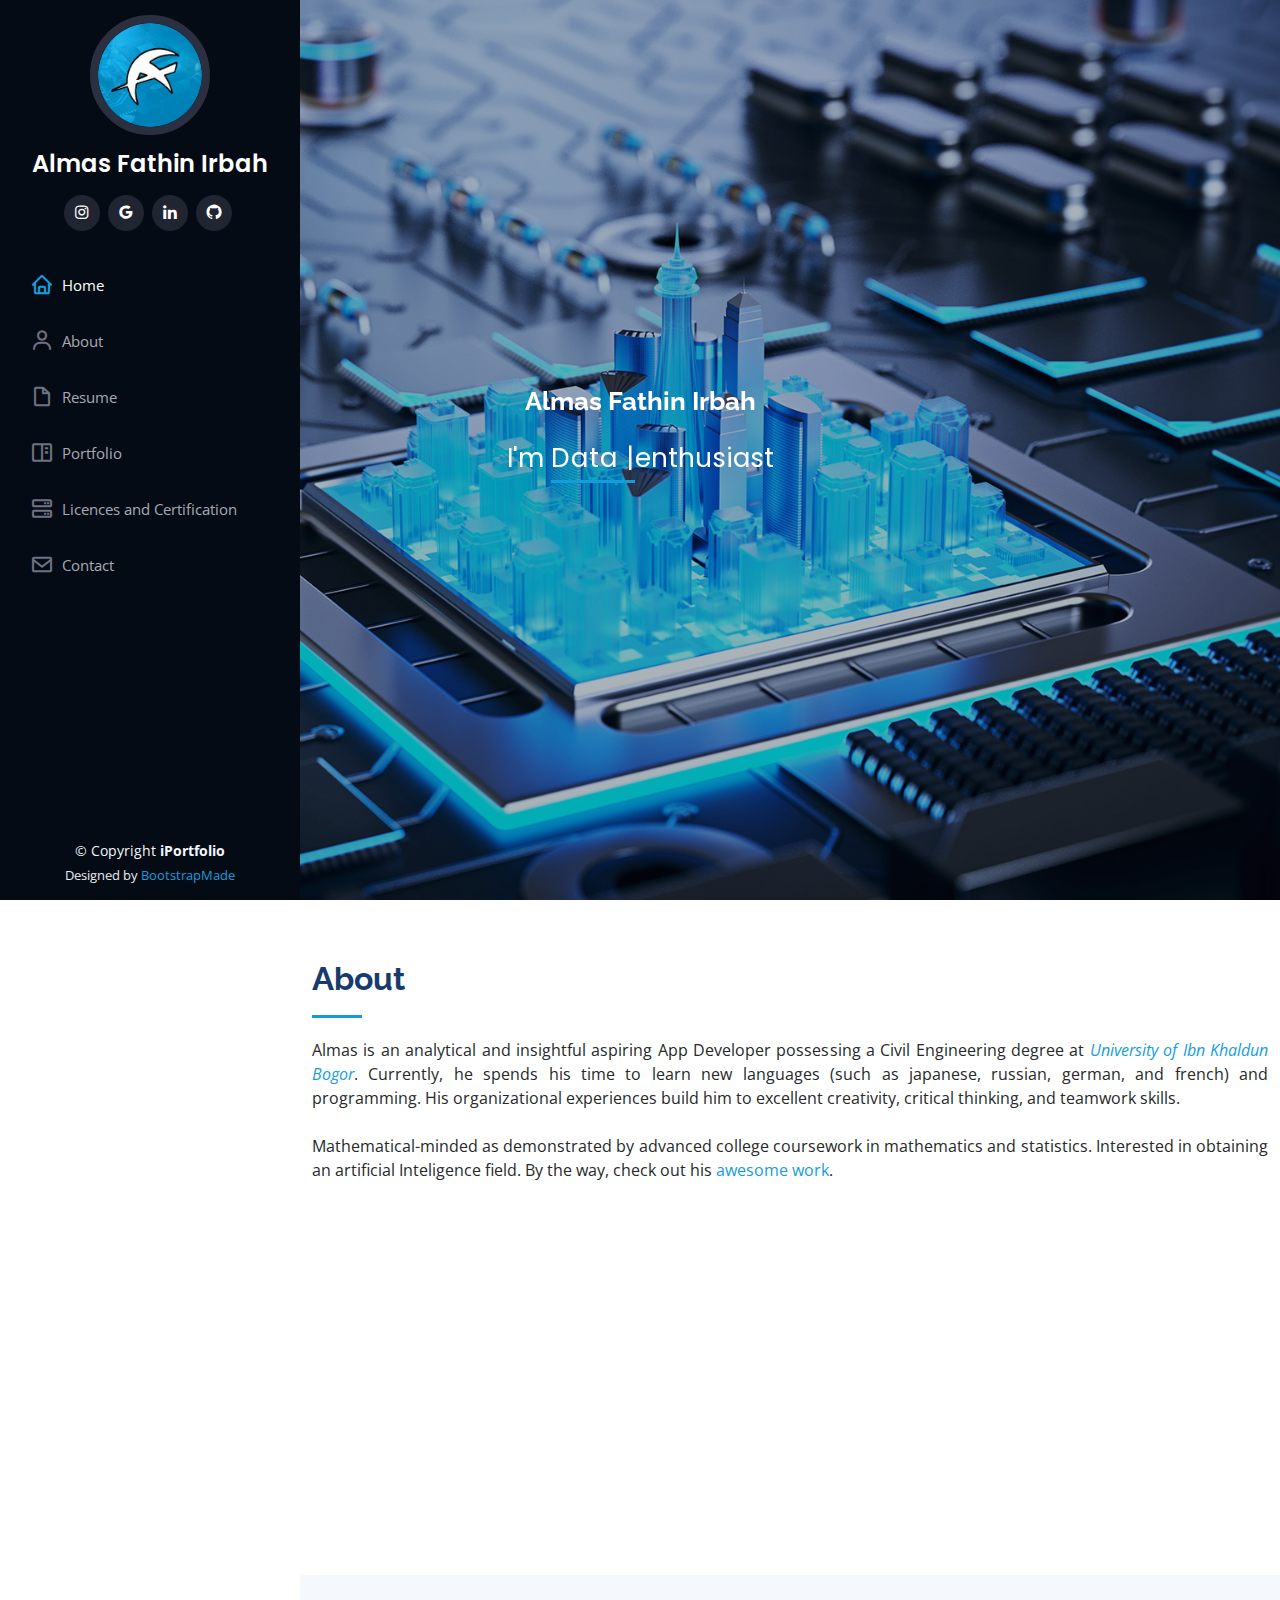
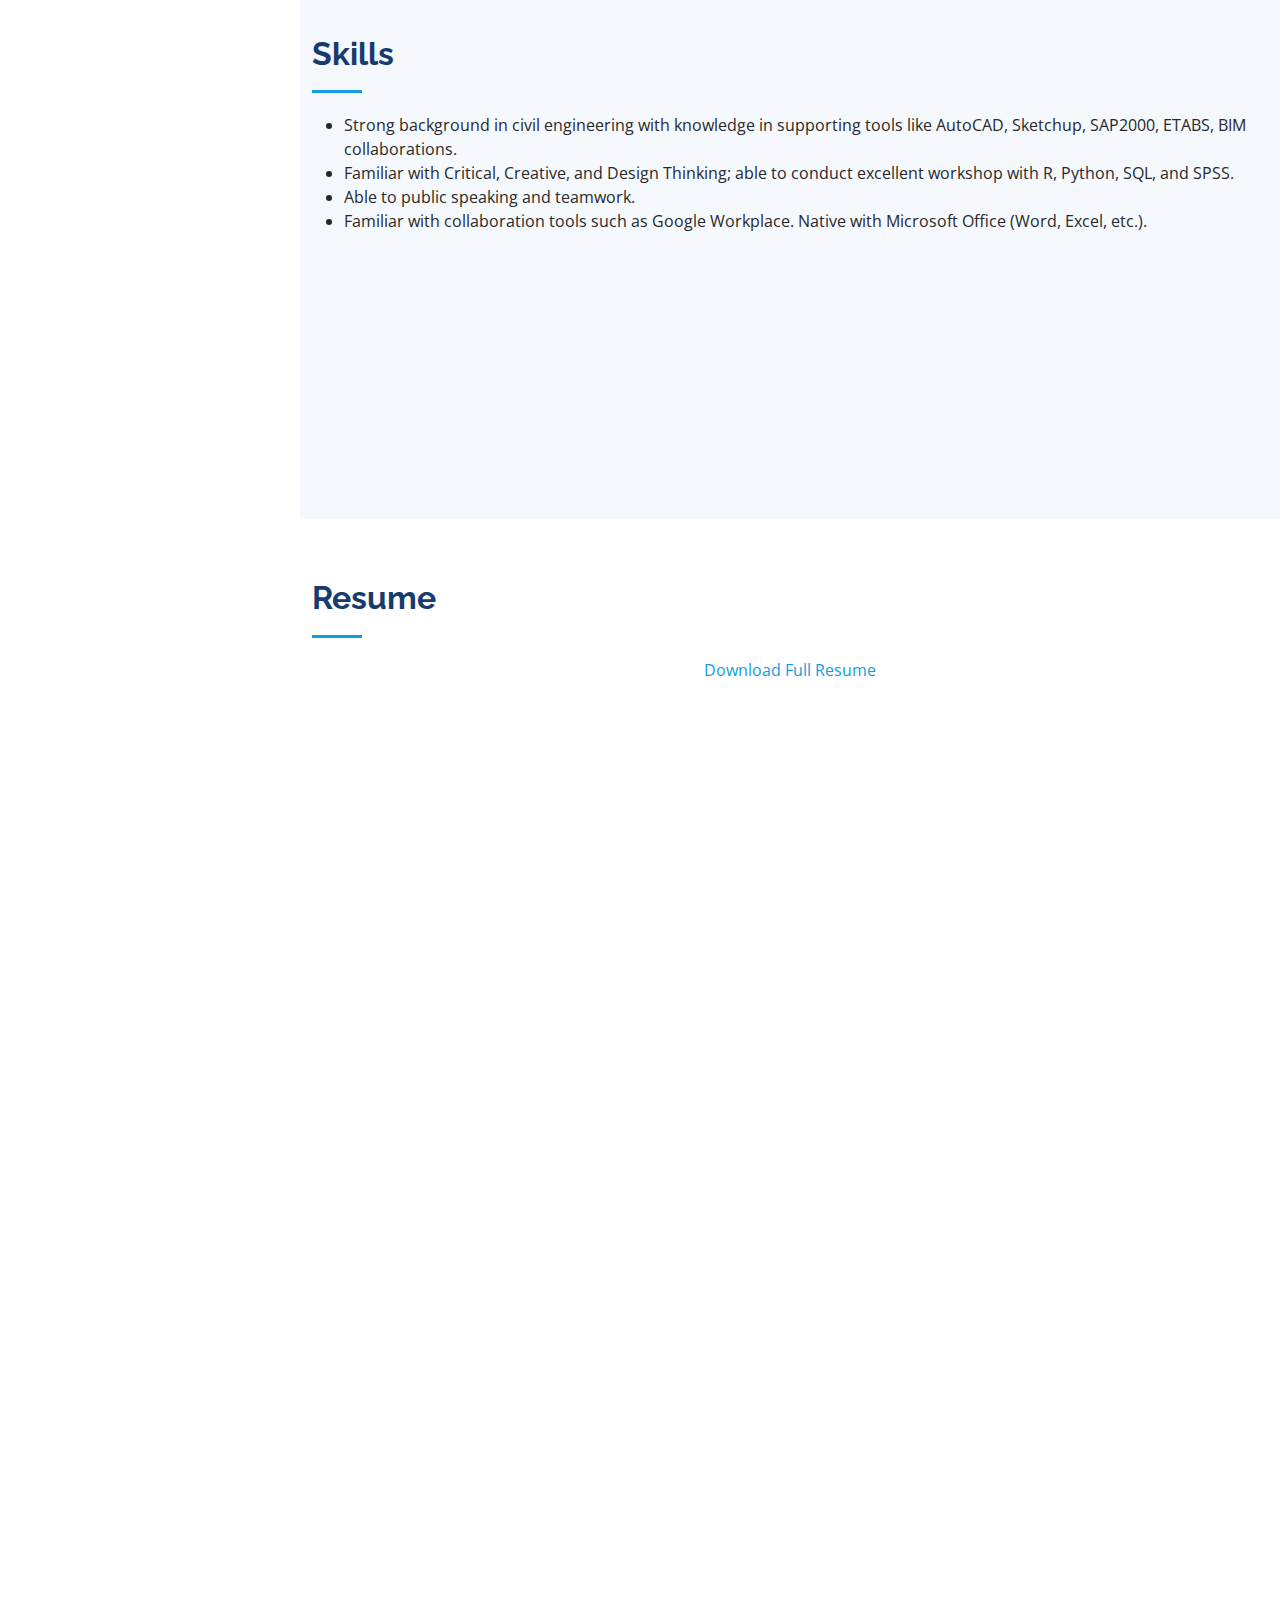
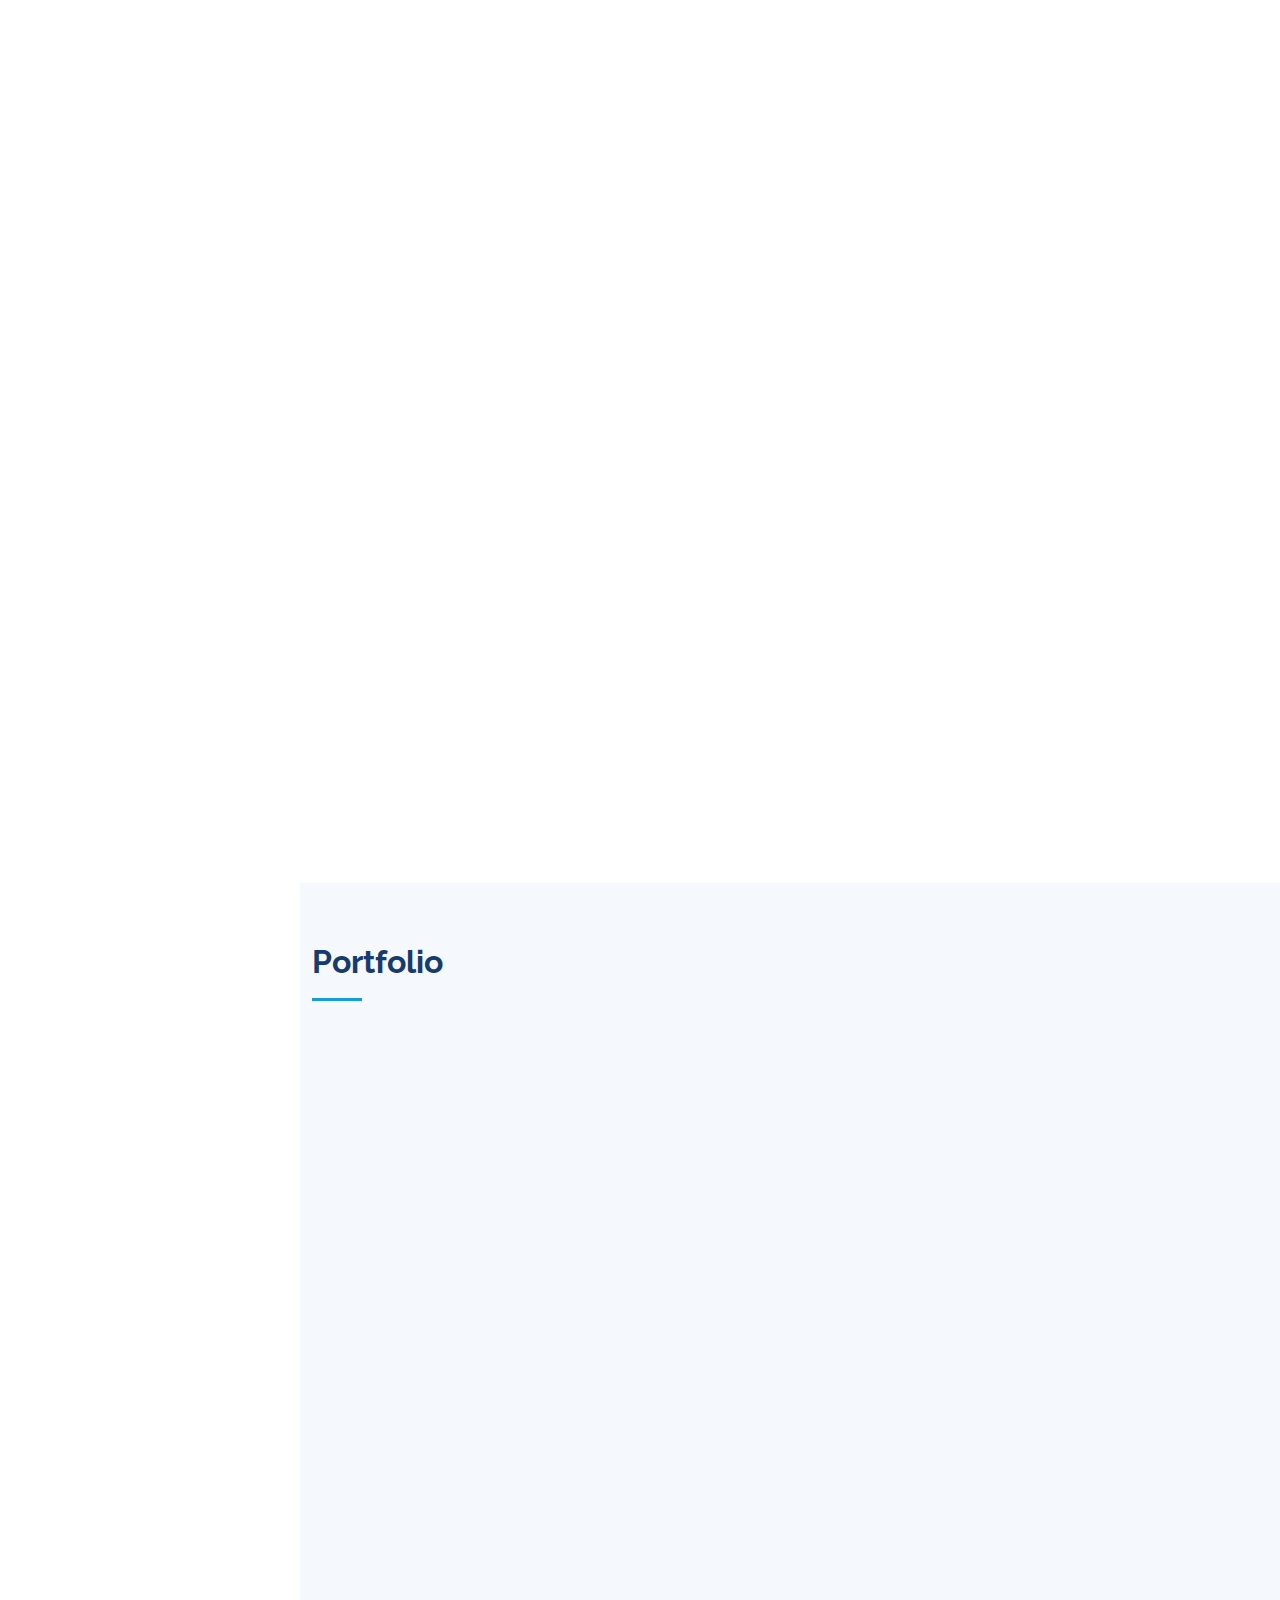
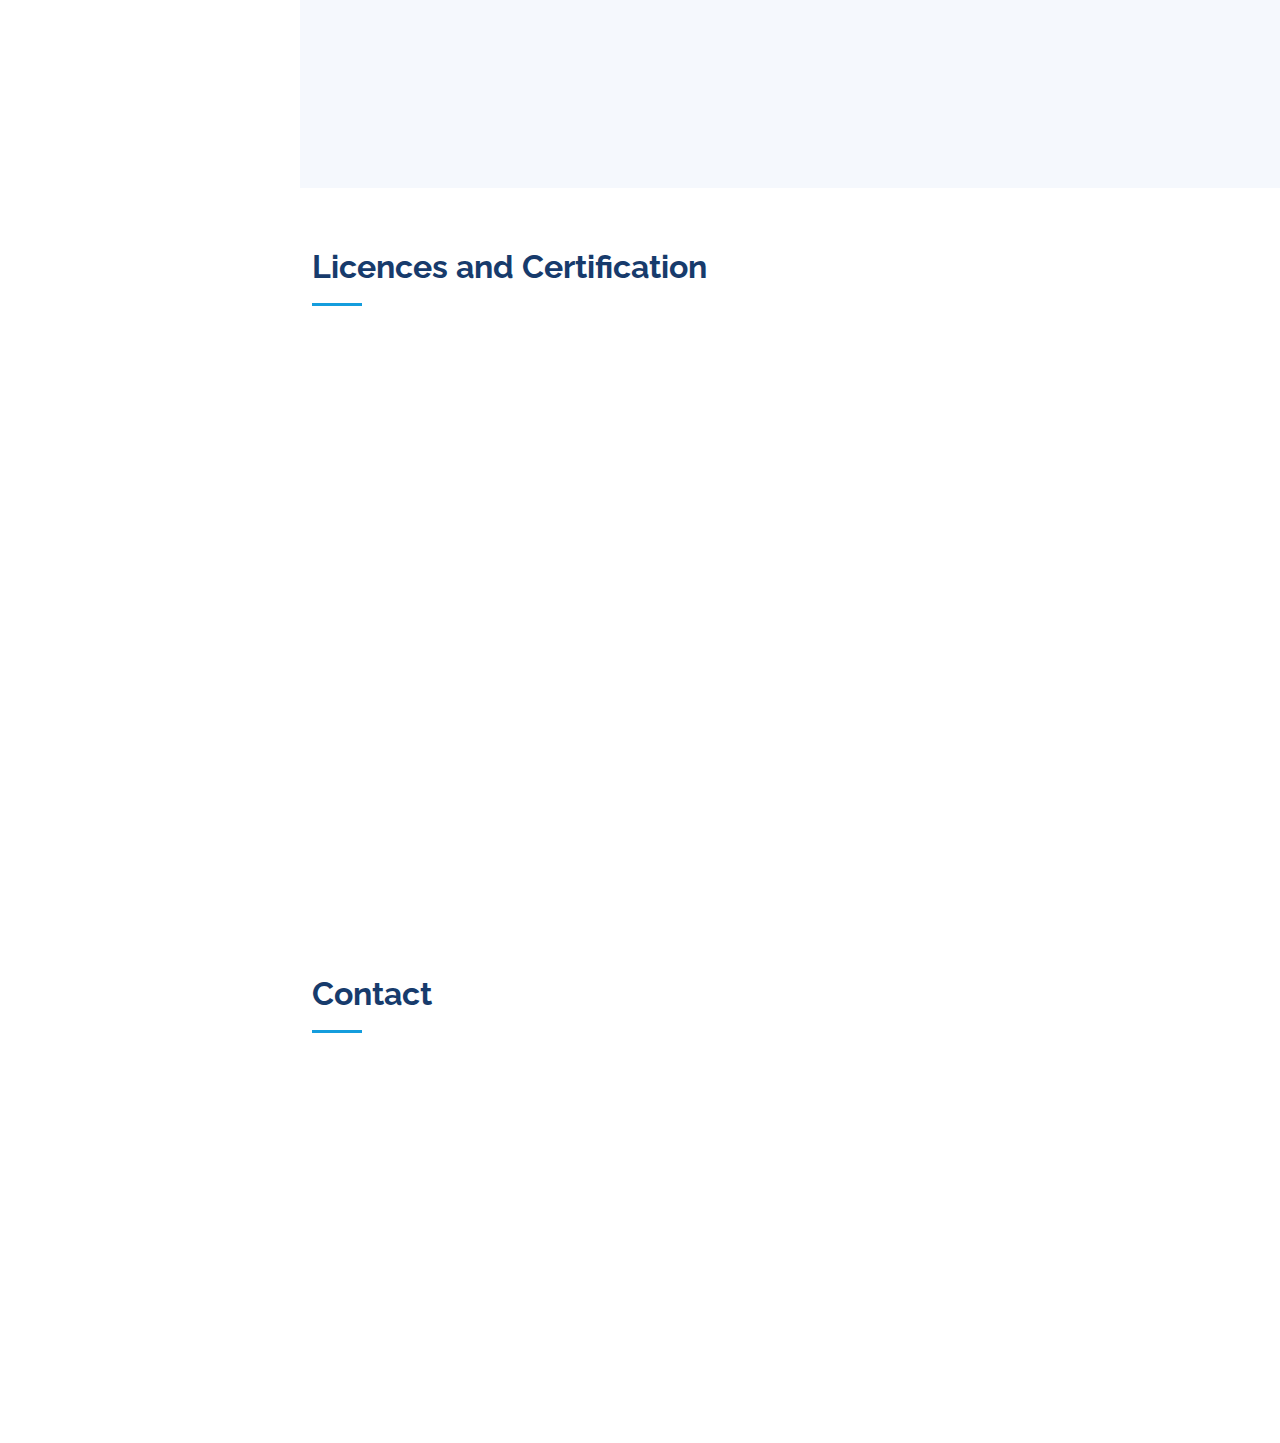
==== index.html @ e30f2c7c "Update index.html" ====
<!DOCTYPE html>
<html lang="en">

<head>
  <meta charset="utf-8">
  <meta content="width=device-width, initial-scale=1.0" name="viewport">

  <title>Almas Fathin Irbah</title>
  <meta content="" name="description">
  <meta content="" name="keywords">

  <!-- Favicons -->
  <link href="assets/img/logo.png" rel="icon">
  <link href="assets/img/logo.png" rel="logo">

  <!-- Google Fonts -->
  <link href="https://fonts.googleapis.com/css?family=Open+Sans:300,300i,400,400i,600,600i,700,700i|Raleway:300,300i,400,400i,500,500i,600,600i,700,700i|Poppins:300,300i,400,400i,500,500i,600,600i,700,700i" rel="stylesheet">

  <!-- Vendor CSS Files -->
  <link href="assets/vendor/aos/aos.css" rel="stylesheet">
  <link href="assets/vendor/bootstrap/css/bootstrap.min.css" rel="stylesheet">
  <link href="assets/vendor/bootstrap-icons/bootstrap-icons.css" rel="stylesheet">
  <link href="assets/vendor/boxicons/css/boxicons.min.css" rel="stylesheet">
  <link href="assets/vendor/glightbox/css/glightbox.min.css" rel="stylesheet">
  <link href="assets/vendor/swiper/swiper-bundle.min.css" rel="stylesheet">

  <!-- Template Main CSS File -->
  <link href="assets/css/style.css" rel="stylesheet">

  <!-- =======================================================
  * Template Name: iPortfolio - v3.3.0
  * Template URL: https://bootstrapmade.com/iportfolio-bootstrap-portfolio-websites-template/
  * Author: BootstrapMade.com
  * License: https://bootstrapmade.com/license/
  ======================================================== -->
</head>

<body>

  <!-- ======= Mobile nav toggle button ======= -->
  <i class="bi bi-list mobile-nav-toggle d-xl-none"></i>

  <!-- ======= Header ======= -->
  <header id="header">
    <div class="d-flex flex-column">

      <div class="profile">
        <img src="assets/img/logo.png" alt="" class="img-fluid rounded-circle">
        <h1 class="text-light"><a href="index.html">Almas Fathin Irbah</a></h1>
        <div class="social-links mt-3 text-center">          
          <a href="https://www.instagram.com/almasxspace/" target="_blank" class="instagram"><i class="bx bxl-instagram"></i></a>
          <a href="mailto:almasfathinirbah@gmail.com" target="_blank" class="google-plus"><i class="bx bxl-google"></i></a>
          <a href="https://www.linkedin.com/in/almasfathinirbah/" target="_blank" class="linkedin"><i class="bx bxl-linkedin"></i></a>
          <a href="https://github.com/almasfathinirbah" target="_blank" class="github"><i class="bx bxl-github"></i></a>
        </div>
      </div>

      <nav id="navbar" class="nav-menu navbar">
        <ul>
          <li><a href="#hero" class="nav-link scrollto active"><i class="bx bx-home"></i> <span>Home</span></a></li>
          <li><a href="#about" class="nav-link scrollto"><i class="bx bx-user"></i> <span>About</span></a></li>
          <li><a href="#resume" class="nav-link scrollto"><i class="bx bx-file-blank"></i> <span>Resume</span></a></li>
          <li><a href="#portfolio" class="nav-link scrollto"><i class="bx bx-book-content"></i> <span>Portfolio</span></a></li>
          <li><a href="#certification" class="nav-link scrollto"><i class="bx bx-server"></i> <span>Licences and Certification</span></a></li>
          <li><a href="#contact" class="nav-link scrollto"><i class="bx bx-envelope"></i> <span>Contact</span></a></li>
        </ul>
      </nav><!-- .nav-menu -->
    </div>
  </header><!-- End Header -->

  <!-- ======= Hero Section ======= -->
  <section id="hero" class="d-flex flex-column justify-content-center align-items-center">
    <div class="hero-container" data-aos="fade-in">
      <h1 style="text-align:center; font-size:160%;">Almas Fathin Irbah</h1>
      <p style="text-align:center;">I'm <span class="typed" data-typed-items="Data Science, Artificial Inteligence, Software Development, Graphic Design"></span>enthusiast</p>      
    </div>
  </section><!-- End Hero -->

  <main id="main">

    <!-- ======= About Section ======= -->
    <section id="about" class="about">
      <div class="container">

        <div class="section-title">
          <h2>About</h2>
          <p style="text-align:justify">Almas is an analytical and insightful aspiring App Developer possessing a Civil Engineering degree at <i><a href="https://uika-bogor.ac.id/" target="_blank">University of Ibn Khaldun Bogor</a></i>. Currently, he spends his time to learn new languages (such as japanese, russian, german, and french) and programming. His organizational experiences build him to excellent creativity, critical thinking, and teamwork skills.</br>
          </br>Mathematical-minded as demonstrated by advanced college coursework in mathematics and statistics. Interested in obtaining an artificial Inteligence field. By the way, check out his <a href="#portfolio">awesome work</a>.</p>
        </div>

        <div class="row">
          <div class="col-lg-4" data-aos="fade-right">
            <img src="assets/img/profile-img.jpeg" class="img-fluid" alt="">
          </div>
          <div class="col-lg-8 pt-4 pt-lg-0 content" data-aos="fade-left">
            <h3 style="text-align:center">Creativity, Critical Thinking, Teamwork</h3>            
            <div class="row">
              <div class="col-lg-6">
                <ul>                  
                  <li><i class="bi bi-chevron-right"></i> <strong>Website:</strong> <span>almasfathinirbah.github.io</span></li>                  
                  <li><i class="bi bi-chevron-right"></i> <strong>City:</strong> <span>Jakarta, Indonesia</span></li>
                </ul>
              </div>
              <div class="col-lg-6">
                <ul>                  
                  <li><i class="bi bi-chevron-right"></i> <strong>Degree:</strong> <span>Bachelor of Engineering</span></li>
                  <li><i class="bi bi-chevron-right"></i> <strong>Email:</strong> <span>almasfathinirbah@gmail.com</span></li>
                  <li><i class="bi bi-chevron-right"></i> <strong>Freelance:</strong> <span>Available</span></li>
                </ul>
              </div>
            </div>            
          </div>
        </div>

      </div>
    </section><!-- End About Section -->
    
    <!-- ======= Skills Section ======= -->
    <section id="skills" class="skills section-bg">
      <div class="container">

        <div class="section-title">
          <h2>Skills</h2>
          <ul>
						<li>Strong background in civil engineering with knowledge in supporting tools like AutoCAD, Sketchup, SAP2000, ETABS, BIM collaborations.</li>
						<li>Familiar with Critical, Creative, and Design Thinking; able to conduct excellent workshop with R, Python, SQL, and SPSS.</li>
						<li>Able to public speaking and teamwork.</li>
						<li>Familiar with collaboration tools such as Google Workplace. Native with Microsoft Office (Word, Excel, etc.).</li>
					</ul>
        </div>

        <div class="row skills-content">

          <div class="col-lg-6" data-aos="fade-up">

            <div class="progress">
              <span class="skill">HTML <i class="val">90%</i></span>
              <div class="progress-bar-wrap">
                <div class="progress-bar" role="progressbar" aria-valuenow="90" aria-valuemin="0" aria-valuemax="100"></div>
              </div>
            </div>

            <div class="progress">
              <span class="skill">CSS <i class="val">90%</i></span>
              <div class="progress-bar-wrap">
                <div class="progress-bar" role="progressbar" aria-valuenow="90" aria-valuemin="0" aria-valuemax="100"></div>
              </div>
            </div>

            <div class="progress">
              <span class="skill">JavaScript <i class="val">75%</i></span>
              <div class="progress-bar-wrap">
                <div class="progress-bar" role="progressbar" aria-valuenow="75" aria-valuemin="0" aria-valuemax="100"></div>
              </div>
            </div>

          </div>

          <div class="col-lg-6" data-aos="fade-up" data-aos-delay="100">

            <div class="progress">
              <span class="skill">SQL <i class="val">75%</i></span>
              <div class="progress-bar-wrap">
                <div class="progress-bar" role="progressbar" aria-valuenow="75" aria-valuemin="0" aria-valuemax="100"></div>
              </div>
            </div>

            <div class="progress">
              <span class="skill">Python <i class="val">90%</i></span>
              <div class="progress-bar-wrap">
                <div class="progress-bar" role="progressbar" aria-valuenow="90" aria-valuemin="0" aria-valuemax="100"></div>
              </div>
            </div>

            <div class="progress">
              <span class="skill">R <i class="val">90%</i></span>
              <div class="progress-bar-wrap">
                <div class="progress-bar" role="progressbar" aria-valuenow="90" aria-valuemin="0" aria-valuemax="100"></div>
              </div>
            </div>

          </div>

        </div>

      </div>
    </section><!-- End Skills Section -->

    <!-- ======= Resume Section ======= -->
    <section id="resume" class="resume">
      <div class="container">

        <div class="section-title">
          <h2>Resume</h2>
          <p style="text-align:center">
            <a href=#resume class="button icon solid fa-download" target="_blank">Download Full Resume</a>
          </p>
        </div>

        <div class="row">
          <div class="col-lg-6" data-aos="fade-up" data-aos-delay="100">
            <h3 class="resume-title">Professional Experience</h3>
            <div class="resume-item">
              <h4>Application Developer Junior</h4>
              <h5>Oct 2022 - Present</h5>
              <p><em>PT. Mitra Integrasi Informatika</em></p>
              <ul>
                <li>Work with other IT professionals to set specifications for new applications.</li>
                <li>Design creative prototypes based on specifications.</li>
                <li>Test existing applications, identify deficiencies and offer solutions.</li>
              </ul>
            </div>
            <div class="resume-item">
              <h4>Site Engineering Internship</h4>
              <h5>Jul 2019 - Sep 2019</h5>
              <p><em>PT Brantas Abipraya (Persero) SACNA KSO</em></p>
              <ul>
                <li>Analysed the design drawings and assess ability to calculate volumes of concrete required for different bridge elements.</li>
                <li>Read and interpret tenders and to familiarise with subcontractor comparisons.</li>
                <li>Analysed a commercial high-rise building design drawings.</li>
              </ul>
            </div>
            <div class="resume-item">
              <h4>Traffic Counting Freelance Surveyor</h4>
              <h5>Apr 2017 - Oct 2018</h5>
              <p><em>PT Bina Infra Antarnusa</em></p>
              <ul>
                <li>Inspected traffic control devices to verify functionality, placement and safety compliance</li>
                <li>Gathered traffic data and known the characteristics of traffic.</li>
                <li> Known the composition of the vehicle.</li>
              </ul>
            </div>
          </div>
          
          <div class="col-lg-6" data-aos="fade-up">
            <h3 class="resume-title">Education</h3>
            <div class="resume-item">
              <h4>Japanese Language and Specified Skill Worker Preparation</h4>
              <h5>Feb 2022 - Present</h5>
              <p><em>PT. Irodori Global Indonesia</em></p>
              <p>Relevant Coursework: Japanese Language for N4 Level and Specified Skill Worker for Hotate Clam Cultivation</p>
            </div>
            <div class="resume-item">
              <h4>Full Stack Developer with Ruby non-Degree</h4>
              <h5>Mar 2022 - Apr 2022</h5>
              <p><em>Digital Talent Scholarship Full Stack Developer Program - Ministry of Communication and Information Technology</em></p>
              <p>Relevant Coursework: HTML & CSS, Ruby, dan Ruby on Rails field</p>
            </div>
            <div class="resume-item">
              <h4>Data Science non-Degree</h4>
              <h5>Apr 2021 - Jul 2021</h5>
              <p><em>Data Science Bootcamp - PT. Dibimbing Digital Indonesia</em></p>
              <p>Relevant Coursework: SQL language, English Language Studies, practicing R and Python in data analytics, data visualization, and machine learning field</p>
            </div>
            <div class="resume-item">
              <h4>Machine Learning non-Degree</h4>
              <h5>May 2021 - Jul 2021</h5>
              <p><em>Digital Talent Scholarship Machine Learning (IBM) Program - Ministry of Communication and Information Technology</em></p>
              <p>Relevant Coursework: practicing Python in data analytics, data visualization, and machine learning field</p>
            </div>
            <div class="resume-item">
              <h4>Bachelor of Engineering in Civil Engineering</h4>
              <h5>Sep 2016 - Aug 2020</h5>
              <p><em>University of Ibn Khaldun Bogor, Bogor city, Indonesia</em></p>
              <p>Extracurricular Activities: Chairman of Student Association of Civil Engineering (HMTS UIKA) and Division of Assistance of Islamic Study Assistant (ASKI UIKA)</p>
            </div>            
          </div>
          
          <div class="col-lg-6" data-aos="fade-up" data-aos-delay="100">
            <h3 class="resume-title">Leadership Experience</h3>
            <div class="resume-item">
              <h4>Chairman</h4>
              <h5>Dec 2018 - Nov 2019</h5>
              <p><em>Student Association of Civil Engineering (HMTS UIKA), University of Ibn Khaldun Bogor</em></p>
              <ul>
                <li>General policy holder towards the mandate of the HMTS UIKA Management work meeting.</li>
								<li>General responsible for all forms of organizational activities and events.</li>
								<li>Lead general meeting and evaluation of HMTS UIKA.</li>
              </ul>
            </div>
            <div class="resume-item">
              <h4>Division of Assistance</h4>
              <h5>Apr 2017 - Oct 2018</h5>
              <p><em>Islamic Study Assistant (ASKI UIKA), University of Ibn Khaldun Bogor</em></p>
              <ul>
                <li>Provided guidance read Alquran.</li>
								<li>Shared about Islam and the problems solving</li>
              </ul>
            </div>            
          </div>
        </div>

      </div>
    </section><!-- End Resume Section -->

    <!-- ======= Portfolio Section ======= -->
    <section id="portfolio" class="portfolio section-bg">
      <div class="container">

        <div class="section-title">
          <h2>Portfolio</h2>          
        </div>

        <div class="row" data-aos="fade-up">
          <div class="col-lg-12 d-flex justify-content-center">
            <ul id="portfolio-flters">
              <li data-filter="*" class="filter-active">All</li>
              <li data-filter=".filter-app">App</li>
              <li data-filter=".filter-py">Python</li>
              <li data-filter=".filter-rr">R</li>
              <li data-filter=".filter-web">Web</li>
              <li data-filter=".filter-db">Dashboard</li>
            </ul>
          </div>
        </div>

        <div class="row portfolio-container" data-aos="fade-up" data-aos-delay="100">

          <div class="col-lg-4 col-md-6 portfolio-item filter-db">
            <div class="portfolio-wrap">
              <img src="assets/img/portfolio/dashboard-olympics-v1.png" class="img-fluid" alt="">
              <div class="portfolio-links">
                <a href="assets/img/portfolio/dashboard-olympics-v1.png" data-gallery="portfolioGallery" class="portfolio-lightbox" title="Historical of Olympics (1896 - 2020)"><i class="bx bx-plus"></i></a>
                <a href="historical-olympics-1896-2020.html" title="More Details"><i class="bx bx-link"></i></a>
              </div>
            </div>                          
          </div>
          
          <div class="col-lg-4 col-md-6 portfolio-item filter-db">
            <div class="portfolio-wrap">
              <img src="assets\img\portfolio\smart-cities-2020.png" class="img-fluid" alt="">
              <div class="portfolio-links">
                <a href="assets\img\portfolio\smart-cities-2020.png" data-gallery="portfolioGallery" class="portfolio-lightbox" title="Smart Cities Index Around the World of 2020"><i class="bx bx-plus"></i></a>
                <a href="smart-cities-2020.html" title="More Details"><i class="bx bx-link"></i></a>
              </div>
            </div>                          
          </div>

          <div class="col-lg-4 col-md-6 portfolio-item filter-py">
            <div class="portfolio-wrap">
              <img src="assets/img/portfolio/Credit-Card-Fraud-Detection.png" class="img-fluid" alt="">
              <div class="portfolio-links">
                <a href="assets/img/portfolio/Credit-Card-Fraud-Detection.png" data-gallery="portfolioGallery" class="portfolio-lightbox" title="Credit Crard Fraud Detection with Python"><i class="bx bx-plus"></i></a>
                <a href="fraud-credit-card.html" title="More Details"><i class="bx bx-link"></i></a>
              </div>
            </div>                          
          </div>

          <div class="col-lg-4 col-md-6 portfolio-item filter-py">
            <div class="portfolio-wrap">
              <img src="assets/img/portfolio/yelp-predict-rating.png" class="img-fluid" alt="">
              <div class="portfolio-links">
                <a href="assets/img/portfolio/yelp-predict-rating.png" data-gallery="portfolioGallery" class="portfolio-lightbox" title="Yelp Business Rating Prediction and Recommendation System with Python"><i class="bx bx-plus"></i></a>
                <a href="yelp-predict-rating.html" title="More Details"><i class="bx bx-link"></i></a>
              </div>
            </div>                          
          </div>

          <div class="col-lg-4 col-md-6 portfolio-item filter-py">
            <div class="portfolio-wrap">
              <img src="assets/img/portfolio/rfm-analysis.png" class="img-fluid" alt="">
              <div class="portfolio-links">
                <a href="assets/img/portfolio/rfm-analysis.png" data-gallery="portfolioGallery" class="portfolio-lightbox" title="E-Commerce Behavior Data from Multi Category Store with Python"><i class="bx bx-plus"></i></a>
                <a href="rfm-analysis.html" title="More Details"><i class="bx bx-link"></i></a>
              </div>
            </div>                          
          </div>

          <div class="col-lg-4 col-md-6 portfolio-item filter-rr">
            <div class="portfolio-wrap">
              <img src="assets/img/portfolio/telco-customer-churn.png" class="img-fluid" alt="">
              <div class="portfolio-links">
                <a href="assets/img/portfolio/telco-customer-churn.png" data-gallery="portfolioGallery" class="portfolio-lightbox" title="Telco Customer Churn with R"><i class="bx bx-plus"></i></a>
                <a href="customer-churn-prediction.html" title="More Details"><i class="bx bx-link"></i></a>
              </div>
            </div>                          
          </div>

          <div class="col-lg-4 col-md-6 portfolio-item filter-rr">
            <div class="portfolio-wrap">
              <img src="assets/img/portfolio/credit-scoring.png" class="img-fluid" alt="">
              <div class="portfolio-links">
                <a href="assets/img/portfolio/credit-scoring.png" data-gallery="portfolioGallery" class="portfolio-lightbox" title="Financial Industry: Credit Scoring with R"><i class="bx bx-plus"></i></a>
                <a href="credit-scoring.html" title="More Details"><i class="bx bx-link"></i></a>
              </div>
            </div>                          
          </div>

        </div>

      </div>
    </section><!-- End Portfolio Section -->

    <!-- ======= Services Section ======= -->
    <section id="certification" class="services">
      <div class="container">

        <div class="section-title">
          <h2>Licences and Certification</h2>          
        </div>

        <div class="row">
          <div class="col-lg-4 col-md-6 icon-box" data-aos="fade-up">
            <div class="icon"><i class="bi bi-patch-check"></i></div>
            <h4 class="title"><a href="">Memulai Pemrograman Dengan Python</a></h4>
            <p class="description">
              <em>Dicoding Indonesia</em></br>
              2021 – 2024</br>
              <i><a href="https://www.dicoding.com/certificates/JMZVMRQMRZN9" target="_blank">Certificate Verification</a></i>
            </p>
          </div>
          <div class="col-lg-4 col-md-6 icon-box" data-aos="fade-up" data-aos-delay="100">
            <div class="icon"><i class="bi bi-patch-check"></i></div>
            <h4 class="title"><a href="">Data Analysis with Python</a></h4>
            <p class="description">
              <em>IBM SkillsBuild</em></br>
              2021</br>
							<i><a href="https://www.credly.com/badges/b8b25672-55f4-4734-9995-a2dc976bd7b2/public_url" target="_blank">Certificate Verification</a></i>
            </p>
          </div>
          <div class="col-lg-4 col-md-6 icon-box" data-aos="fade-up" data-aos-delay="200">
            <div class="icon"><i class="bi bi-patch-check"></i></div>
            <h4 class="title"><a href="">Belajar Dasar Visualisasi Data</a></h4>
            <p class="description">
              <em>Dicoding Indonesia</em></br>
							2021 – 2024</br>
							<i><a href="https://www.dicoding.com/certificates/N9ZODWMORPG5" target="_blank">Certificate Verification</a></i>
            </p>
          </div>
          <div class="col-lg-4 col-md-6 icon-box" data-aos="fade-up" data-aos-delay="300">
            <div class="icon"><i class="bi bi-patch-check"></i></div>
            <h4 class="title"><a href="">Data Visualization with Python</a></h4>
            <p class="description">
              <em>IBM SkillsBuild</em></br>
							2021</br>
							<i><a href="https://www.credly.com/badges/9c87dd50-30ac-45b0-b5fa-a3358a569a40/public_url" target="_blank">Certificate Verification</a></i>
            </p>
          </div>
          <div class="col-lg-4 col-md-6 icon-box" data-aos="fade-up" data-aos-delay="400">
            <div class="icon"><i class="bi bi-patch-check"></i></div>
            <h4 class="title"><a href="">Elements of AI</a></h4>
            <p class="description">
              <em>University of Helsinki</em></br>
							2021</br>
							<i><a href="https://certificates.mooc.fi/validate/zgpbtl07nx" target="_blank">Certificate Verification</a></i>
            </p>
          </div>
          <div class="col-lg-4 col-md-6 icon-box" data-aos="fade-up" data-aos-delay="500">
            <div class="icon"><i class="bi bi-patch-check"></i></div>
            <h4 class="title"><a href="">Belajar Machine Learning untuk Pemula</a></h4>
            <p class="description">
              <em>Dicoding Indonesia</em></br>
							2021 – 2024</br>
							<i><a href="https://www.dicoding.com/certificates/N9ZODG0Q8PG5" target="_blank">Certificate Verification</a></i>
            </p>
          </div>
          <div class="col-lg-4 col-md-6 icon-box" data-aos="fade-up" data-aos-delay="500">
            <div class="icon"><i class="bi bi-patch-check"></i></div>
            <h4 class="title"><a href="">Belajar Pengembangan Machine Learning</a></h4>
            <p class="description">
              <i>Dicoding Indonesia</i></br>
							2021 – 2024</br>
							<i><a href="https://www.dicoding.com/certificates/MEPJL58JLZ3V" target="_blank">Certificate Verification</a></i>
            </p>
          </div>
        </div>

      </div>
    </section><!-- End Services Section -->    

    <!-- ======= Contact Section ======= -->
    <section id="contact" class="contact">
      <div class="container">

        <div class="section-title">
          <h2>Contact</h2>          
        </div>

        <div class="row" data-aos="fade-in">

          <div class="col-lg-5 d-flex align-items-stretch justify-content-center">
            <div class="info">
              <div class="address">
                <i class="bi bi-geo-alt"></i>
                <h4>Location:</h4>
                <p>Jakarta, Indonesia</p>
              </div>

              <div class="email">
                <i class="bi bi-envelope"></i>
                <h4>Email:</h4>
                <p>almasfathinirbah@gmail.com</p>
              </div>              
            </div>

          </div>

        </div>

      </div>
    </section><!-- End Contact Section -->

  </main><!-- End #main -->

  <!-- ======= Footer ======= -->
  <footer id="footer">
    <div class="container">
      <div class="copyright">
        &copy; Copyright <strong><span>iPortfolio</span></strong>
      </div>
      <div class="credits">
        <!-- All the links in the footer should remain intact. -->
        <!-- You can delete the links only if you purchased the pro version. -->
        <!-- Licensing information: https://bootstrapmade.com/license/ -->
        <!-- Purchase the pro version with working PHP/AJAX contact form: https://bootstrapmade.com/iportfolio-bootstrap-portfolio-websites-template/ -->
        Designed by <a href="https://bootstrapmade.com/">BootstrapMade</a>
      </div>
    </div>
  </footer><!-- End  Footer -->

  <a href="#" class="back-to-top d-flex align-items-center justify-content-center"><i class="bi bi-arrow-up-short"></i></a>

  <!-- Vendor JS Files -->
  <script src="assets/vendor/aos/aos.js"></script>
  <script src="assets/vendor/bootstrap/js/bootstrap.bundle.min.js"></script>
  <script src="assets/vendor/glightbox/js/glightbox.min.js"></script>
  <script src="assets/vendor/isotope-layout/isotope.pkgd.min.js"></script>
  <script src="assets/vendor/php-email-form/validate.js"></script>
  <script src="assets/vendor/purecounter/purecounter.js"></script>
  <script src="assets/vendor/swiper/swiper-bundle.min.js"></script>
  <script src="assets/vendor/typed.js/typed.min.js"></script>
  <script src="assets/vendor/waypoints/noframework.waypoints.js"></script>

  <!-- Template Main JS File -->
  <script src="assets/js/main.js"></script>

</body>

</html>
---- assets/css/style.css ----
/**
* Template Name: iPortfolio - v3.3.0
* Template URL: https://bootstrapmade.com/iportfolio-bootstrap-portfolio-websites-template/
* Author: BootstrapMade.com
* License: https://bootstrapmade.com/license/
*/

/*--------------------------------------------------------------
# General
--------------------------------------------------------------*/
body {
  font-family: "Open Sans", sans-serif;
  color: #272829;
}

a {
  color: #149ddd;
  text-decoration: none;
}

a:hover {
  color: #37b3ed;
  text-decoration: none;
}

h1, h2, h3, h4, h5, h6 {
  font-family: "Raleway", sans-serif;
}

/*--------------------------------------------------------------
# Back to top button
--------------------------------------------------------------*/
.back-to-top {
  position: fixed;
  visibility: hidden;
  opacity: 0;
  right: 15px;
  bottom: 15px;
  z-index: 996;
  background: #149ddd;
  width: 40px;
  height: 40px;
  border-radius: 50px;
  transition: all 0.4s;
}

.back-to-top i {
  font-size: 28px;
  color: #fff;
  line-height: 0;
}

.back-to-top:hover {
  background: #2eafec;
  color: #fff;
}

.back-to-top.active {
  visibility: visible;
  opacity: 1;
}

/*--------------------------------------------------------------
# Header
--------------------------------------------------------------*/
#header {
  position: fixed;
  top: 0;
  left: 0;
  bottom: 0;
  width: 300px;
  transition: all ease-in-out 0.5s;
  z-index: 9997;
  transition: all 0.5s;
  padding: 0 15px;
  background: #040b14;
  overflow-y: auto;
}

#header .profile img {
  margin: 15px auto;
  display: block;
  width: 120px;
  border: 8px solid #2c2f3f;
}

#header .profile h1 {
  font-size: 24px;
  margin: 0;
  padding: 0;
  font-weight: 600;
  -moz-text-align-last: center;
  text-align-last: center;
  font-family: "Poppins", sans-serif;
}

#header .profile h1 a, #header .profile h1 a:hover {
  color: #fff;
  text-decoration: none;
}

#header .profile .social-links a {
  font-size: 18px;
  display: inline-block;
  background: #212431;
  color: #fff;
  line-height: 1;
  padding: 8px 0;
  margin-right: 4px;
  border-radius: 50%;
  text-align: center;
  width: 36px;
  height: 36px;
  transition: 0.3s;
}

#header .profile .social-links a:hover {
  background: #149ddd;
  color: #fff;
  text-decoration: none;
}

#main {
  margin-left: 300px;
}

@media (max-width: 1199px) {
  #header {
    left: -300px;
  }
  #main {
    margin-left: 0;
  }
}

/*--------------------------------------------------------------
# Navigation Menu
--------------------------------------------------------------*/
/* Desktop Navigation */
.nav-menu {
  padding: 30px 0 0 0;
}

.nav-menu * {
  margin: 0;
  padding: 0;
  list-style: none;
}

.nav-menu > ul > li {
  position: relative;
  white-space: nowrap;
}

.nav-menu a, .nav-menu a:focus {
  display: flex;
  align-items: center;
  color: #a8a9b4;
  padding: 12px 15px;
  margin-bottom: 8px;
  transition: 0.3s;
  font-size: 15px;
}

.nav-menu a i, .nav-menu a:focus i {
  font-size: 24px;
  padding-right: 8px;
  color: #6f7180;
}

.nav-menu a:hover, .nav-menu .active, .nav-menu .active:focus, .nav-menu li:hover > a {
  text-decoration: none;
  color: #fff;
}

.nav-menu a:hover i, .nav-menu .active i, .nav-menu .active:focus i, .nav-menu li:hover > a i {
  color: #149ddd;
}

/* Mobile Navigation */
.mobile-nav-toggle {
  position: fixed;
  right: 15px;
  top: 15px;
  z-index: 9998;
  border: 0;
  font-size: 24px;
  transition: all 0.4s;
  outline: none !important;
  background-color: #149ddd;
  color: #fff;
  width: 40px;
  height: 40px;
  display: inline-flex;
  align-items: center;
  justify-content: center;
  line-height: 0;
  border-radius: 50px;
  cursor: pointer;
}

.mobile-nav-active {
  overflow: hidden;
}

.mobile-nav-active #header {
  left: 0;
}

/*--------------------------------------------------------------
# Hero Section
--------------------------------------------------------------*/
#hero {
  width: 100%;
  height: 100vh;
  background: url("../img/hero-bg.jpg") top center;
  background-size: cover;
}

#hero:before {
  content: "";
  background: rgba(5, 13, 24, 0.3);
  position: absolute;
  bottom: 0;
  top: 0;
  left: 0;
  right: 0;
  z-index: 1;
}

#hero .hero-container {
  position: relative;
  z-index: 2;
  min-width: 300px;
}

#hero h1 {
  margin: 0 0 10px 0;
  font-size: 64px;
  font-weight: 700;
  line-height: 56px;
  color: #fff;
}

#hero p {
  color: #fff;
  margin-bottom: 50px;
  font-size: 26px;
  font-family: "Poppins", sans-serif;
}

#hero p span {
  color: #fff;
  padding-bottom: 4px;
  letter-spacing: 1px;
  border-bottom: 3px solid #149ddd;
}

@media (min-width: 1024px) {
  #hero {
    background-attachment: fixed;
  }
}

@media (max-width: 768px) {
  #hero h1 {
    font-size: 28px;
    line-height: 36px;
  }
  #hero h2 {
    font-size: 18px;
    line-height: 24px;
    margin-bottom: 30px;
  }
}

/*--------------------------------------------------------------
# Sections General
--------------------------------------------------------------*/
section {
  padding: 60px 0;
  overflow: hidden;
}

.section-bg {
  background: #f5f8fd;
}

.section-title {
  padding-bottom: 30px;
}

.section-title h2 {
  font-size: 32px;
  font-weight: bold;
  margin-bottom: 20px;
  padding-bottom: 20px;
  position: relative;
  color: #173b6c;
}

.section-title h2::after {
  content: '';
  position: absolute;
  display: block;
  width: 50px;
  height: 3px;
  background: #149ddd;
  bottom: 0;
  left: 0;
}

.section-title p {
  margin-bottom: 0;
}

/*--------------------------------------------------------------
# About
--------------------------------------------------------------*/
.about .content h3 {
  font-weight: 700;
  font-size: 26px;
  color: #173b6c;
}

.about .content ul {
  list-style: none;
  padding: 0;
}

.about .content ul li {
  margin-bottom: 20px;
  display: flex;
  align-items: center;
}

.about .content ul strong {
  margin-right: 10px;
}

.about .content ul i {
  font-size: 16px;
  margin-right: 5px;
  color: #149ddd;
  line-height: 0;
}

.about .content p:last-child {
  margin-bottom: 0;
}

/*--------------------------------------------------------------
# Facts
--------------------------------------------------------------*/
.facts {
  padding-bottom: 30px;
}

.facts .count-box {
  padding: 30px;
  width: 100%;
}

.facts .count-box i {
  display: block;
  font-size: 44px;
  color: #149ddd;
  float: left;
  line-height: 0;
}

.facts .count-box span {
  font-size: 48px;
  line-height: 40px;
  display: block;
  font-weight: 700;
  color: #050d18;
  margin-left: 60px;
}

.facts .count-box p {
  padding: 15px 0 0 0;
  margin: 0 0 0 60px;
  font-family: "Raleway", sans-serif;
  font-size: 14px;
  color: #122f57;
}

.facts .count-box a {
  font-weight: 600;
  display: block;
  margin-top: 20px;
  color: #122f57;
  font-size: 15px;
  font-family: "Poppins", sans-serif;
  transition: ease-in-out 0.3s;
}

.facts .count-box a:hover {
  color: #1f5297;
}

/*--------------------------------------------------------------
# Akills
--------------------------------------------------------------*/
.skills .progress {
  height: 60px;
  display: block;
  background: none;
  border-radius: 0;
}

.skills .progress .skill {
  padding: 0;
  margin: 0 0 6px 0;
  text-transform: uppercase;
  display: block;
  font-weight: 600;
  font-family: "Poppins", sans-serif;
  color: #050d18;
}

.skills .progress .skill .val {
  float: right;
  font-style: normal;
}

.skills .progress-bar-wrap {
  background: #dce8f8;
  height: 10px;
}

.skills .progress-bar {
  width: 1px;
  height: 10px;
  transition: .9s;
  background-color: #149ddd;
}

/*--------------------------------------------------------------
# Resume
--------------------------------------------------------------*/
.resume .resume-title {
  font-size: 26px;
  font-weight: 700;
  margin-top: 20px;
  margin-bottom: 20px;
  color: #050d18;
}

.resume .resume-item {
  padding: 0 0 20px 20px;
  margin-top: -2px;
  border-left: 2px solid #1f5297;
  position: relative;
}

.resume .resume-item h4 {
  line-height: 18px;
  font-size: 18px;
  font-weight: 600;
  text-transform: uppercase;
  font-family: "Poppins", sans-serif;
  color: #050d18;
  margin-bottom: 10px;
}

.resume .resume-item h5 {
  font-size: 16px;
  background: #e4edf9;
  padding: 5px 15px;
  display: inline-block;
  font-weight: 600;
  margin-bottom: 10px;
}

.resume .resume-item ul {
  padding-left: 20px;
}

.resume .resume-item ul li {
  padding-bottom: 10px;
}

.resume .resume-item:last-child {
  padding-bottom: 0;
}

.resume .resume-item::before {
  content: "";
  position: absolute;
  width: 16px;
  height: 16px;
  border-radius: 50px;
  left: -9px;
  top: 0;
  background: #fff;
  border: 2px solid #1f5297;
}

/*--------------------------------------------------------------
# Portfolio
--------------------------------------------------------------*/
.portfolio .portfolio-item {
  margin-bottom: 30px;
}

.portfolio #portfolio-flters {
  padding: 0;
  margin: 0 auto 35px auto;
  list-style: none;
  text-align: center;
  background: #fff;
  border-radius: 50px;
  padding: 2px 15px;
}

.portfolio #portfolio-flters li {
  cursor: pointer;
  display: inline-block;
  padding: 10px 15px 8px 15px;
  font-size: 14px;
  font-weight: 600;
  line-height: 1;
  text-transform: uppercase;
  color: #272829;
  margin-bottom: 5px;
  transition: all 0.3s ease-in-out;
}

.portfolio #portfolio-flters li:hover, .portfolio #portfolio-flters li.filter-active {
  color: #149ddd;
}

.portfolio #portfolio-flters li:last-child {
  margin-right: 0;
}

.portfolio .portfolio-wrap {
  transition: 0.3s;
  position: relative;
  overflow: hidden;
  z-index: 1;
}

.portfolio .portfolio-wrap::before {
  content: "";
  background: rgba(255, 255, 255, 0.5);
  position: absolute;
  left: 0;
  right: 0;
  top: 0;
  bottom: 0;
  transition: all ease-in-out 0.3s;
  z-index: 2;
  opacity: 0;
}

.portfolio .portfolio-wrap .portfolio-links {
  opacity: 1;
  left: 0;
  right: 0;
  bottom: -60px;
  z-index: 3;
  position: absolute;
  transition: all ease-in-out 0.3s;
  display: flex;
  justify-content: center;
}

.portfolio .portfolio-wrap .portfolio-links a {
  color: #fff;
  font-size: 28px;
  text-align: center;
  background: rgba(20, 157, 221, 0.75);
  transition: 0.3s;
  width: 50%;
}

.portfolio .portfolio-wrap .portfolio-links a:hover {
  background: rgba(20, 157, 221, 0.95);
}

.portfolio .portfolio-wrap .portfolio-links a + a {
  border-left: 1px solid #37b3ed;
}

.portfolio .portfolio-wrap:hover::before {
  top: 0;
  left: 0;
  right: 0;
  bottom: 0;
  opacity: 1;
}

.portfolio .portfolio-wrap:hover .portfolio-links {
  opacity: 1;
  bottom: 0;
}

/*--------------------------------------------------------------
# Portfolio Details
--------------------------------------------------------------*/
.portfolio-details {
  padding-top: 40px;
}

.portfolio-details .portfolio-details-slider img {
  width: 100%;
}

.portfolio-details .portfolio-details-slider .swiper-pagination {
  margin-top: 20px;
  position: relative;
}

.portfolio-details .portfolio-details-slider .swiper-pagination .swiper-pagination-bullet {
  width: 12px;
  height: 12px;
  background-color: #fff;
  opacity: 1;
  border: 1px solid #149ddd;
}

.portfolio-details .portfolio-details-slider .swiper-pagination .swiper-pagination-bullet-active {
  background-color: #149ddd;
}

.portfolio-details .portfolio-info {
  padding: 30px;
  box-shadow: 0px 0 30px rgba(5, 13, 24, 0.08);
}

.portfolio-details .portfolio-info h3 {
  font-size: 22px;
  font-weight: 700;
  margin-bottom: 20px;
  padding-bottom: 20px;
  border-bottom: 1px solid #eee;
}

.portfolio-details .portfolio-info ul {
  list-style: none;
  padding: 0;
  font-size: 15px;
}

.portfolio-details .portfolio-info ul li + li {
  margin-top: 10px;
}

.portfolio-details .portfolio-description {
  padding-top: 30px;
}

.portfolio-details .portfolio-description h2 {
  font-size: 26px;
  font-weight: 700;
  margin-bottom: 20px;
}

.portfolio-details .portfolio-description p {
  padding: 0;
}

/*--------------------------------------------------------------
# Services
--------------------------------------------------------------*/
.services .icon-box {
  margin-bottom: 20px;
}

.services .icon {
  float: left;
  display: flex;
  align-items: center;
  justify-content: center;
  width: 54px;
  height: 54px;
  background: #149ddd;
  border-radius: 50%;
  transition: 0.5s;
  border: 1px solid #149ddd;
}

.services .icon i {
  color: #fff;
  font-size: 24px;
  line-height: 0;
}

.services .icon-box:hover .icon {
  background: #fff;
}

.services .icon-box:hover .icon i {
  color: #149ddd;
}

.services .title {
  margin-left: 80px;
  font-weight: 700;
  margin-bottom: 15px;
  font-size: 18px;
}

.services .title a {
  color: #343a40;
}

.services .title a:hover {
  color: #149ddd;
}

.services .description {
  margin-left: 80px;
  line-height: 24px;
  font-size: 14px;
}

/*--------------------------------------------------------------
# Testimonials
--------------------------------------------------------------*/
.testimonials .testimonial-item {
  box-sizing: content-box;
  text-align: center;
  min-height: 320px;
}

.testimonials .testimonial-item .testimonial-img {
  width: 90px;
  border-radius: 50%;
  margin: 0 auto;
}

.testimonials .testimonial-item h3 {
  font-size: 18px;
  font-weight: bold;
  margin: 10px 0 5px 0;
  color: #111;
}

.testimonials .testimonial-item h4 {
  font-size: 14px;
  color: #999;
  margin: 0;
}

.testimonials .testimonial-item .quote-icon-left, .testimonials .testimonial-item .quote-icon-right {
  color: #c3e8fa;
  font-size: 26px;
}

.testimonials .testimonial-item .quote-icon-left {
  display: inline-block;
  left: -5px;
  position: relative;
}

.testimonials .testimonial-item .quote-icon-right {
  display: inline-block;
  right: -5px;
  position: relative;
  top: 10px;
}

.testimonials .testimonial-item p {
  font-style: italic;
  margin: 0 15px 15px 15px;
  padding: 20px;
  background: #fff;
  position: relative;
  margin-bottom: 35px;
  border-radius: 6px;
  box-shadow: 0px 2px 15px rgba(0, 0, 0, 0.1);
}

.testimonials .testimonial-item p::after {
  content: "";
  width: 0;
  height: 0;
  border-top: 20px solid #fff;
  border-right: 20px solid transparent;
  border-left: 20px solid transparent;
  position: absolute;
  bottom: -20px;
  left: calc(50% - 20px);
}

.testimonials .swiper-pagination {
  margin-top: 20px;
  position: relative;
}

.testimonials .swiper-pagination .swiper-pagination-bullet {
  width: 12px;
  height: 12px;
  background-color: #fff;
  opacity: 1;
  border: 1px solid #149ddd;
}

.testimonials .swiper-pagination .swiper-pagination-bullet-active {
  background-color: #149ddd;
}

/*--------------------------------------------------------------
# Contact
--------------------------------------------------------------*/
.contact {
  padding-bottom: 130px;
}

.contact .info {
  padding: 30px;
  background: #fff;
  width: 100%;
  box-shadow: 0 0 24px 0 rgba(0, 0, 0, 0.12);
}

.contact .info i {
  font-size: 20px;
  color: #149ddd;
  float: left;
  width: 44px;
  height: 44px;
  background: #dff3fc;
  display: flex;
  justify-content: center;
  align-items: center;
  border-radius: 50px;
  transition: all 0.3s ease-in-out;
}

.contact .info h4 {
  padding: 0 0 0 60px;
  font-size: 22px;
  font-weight: 600;
  margin-bottom: 5px;
  color: #050d18;
}

.contact .info p {
  padding: 0 0 10px 60px;
  margin-bottom: 20px;
  font-size: 14px;
  color: #173b6c;
}

.contact .info .email p {
  padding-top: 5px;
}

.contact .info .social-links {
  padding-left: 60px;
}

.contact .info .social-links a {
  font-size: 18px;
  display: inline-block;
  background: #333;
  color: #fff;
  line-height: 1;
  padding: 8px 0;
  border-radius: 50%;
  text-align: center;
  width: 36px;
  height: 36px;
  transition: 0.3s;
  margin-right: 10px;
}

.contact .info .social-links a:hover {
  background: #149ddd;
  color: #fff;
}

.contact .info .email:hover i, .contact .info .address:hover i, .contact .info .phone:hover i {
  background: #149ddd;
  color: #fff;
}

.contact .php-email-form {
  width: 100%;
  padding: 30px;
  background: #fff;
  box-shadow: 0 0 24px 0 rgba(0, 0, 0, 0.12);
}

.contact .php-email-form .form-group {
  padding-bottom: 8px;
}

.contact .php-email-form .validate {
  display: none;
  color: red;
  margin: 0 0 15px 0;
  font-weight: 400;
  font-size: 13px;
}

.contact .php-email-form .error-message {
  display: none;
  color: #fff;
  background: #ed3c0d;
  text-align: left;
  padding: 15px;
  font-weight: 600;
}

.contact .php-email-form .error-message br + br {
  margin-top: 25px;
}

.contact .php-email-form .sent-message {
  display: none;
  color: #fff;
  background: #18d26e;
  text-align: center;
  padding: 15px;
  font-weight: 600;
}

.contact .php-email-form .loading {
  display: none;
  background: #fff;
  text-align: center;
  padding: 15px;
}

.contact .php-email-form .loading:before {
  content: "";
  display: inline-block;
  border-radius: 50%;
  width: 24px;
  height: 24px;
  margin: 0 10px -6px 0;
  border: 3px solid #18d26e;
  border-top-color: #eee;
  -webkit-animation: animate-loading 1s linear infinite;
  animation: animate-loading 1s linear infinite;
}

.contact .php-email-form .form-group {
  margin-bottom: 15px;
}

.contact .php-email-form label {
  padding-bottom: 8px;
}

.contact .php-email-form input, .contact .php-email-form textarea {
  border-radius: 0;
  box-shadow: none;
  font-size: 14px;
}

.contact .php-email-form input {
  height: 44px;
}

.contact .php-email-form textarea {
  padding: 10px 15px;
}

.contact .php-email-form button[type="submit"] {
  background: #149ddd;
  border: 0;
  padding: 10px 24px;
  color: #fff;
  transition: 0.4s;
  border-radius: 4px;
}

.contact .php-email-form button[type="submit"]:hover {
  background: #37b3ed;
}

@-webkit-keyframes animate-loading {
  0% {
    transform: rotate(0deg);
  }
  100% {
    transform: rotate(360deg);
  }
}

@keyframes animate-loading {
  0% {
    transform: rotate(0deg);
  }
  100% {
    transform: rotate(360deg);
  }
}

/*--------------------------------------------------------------
# Breadcrumbs
--------------------------------------------------------------*/
.breadcrumbs {
  padding: 20px 0;
  background: #f9f9f9;
}

.breadcrumbs h2 {
  font-size: 26px;
  font-weight: 300;
}

.breadcrumbs ol {
  display: flex;
  flex-wrap: wrap;
  list-style: none;
  padding: 0;
  margin: 0;
  font-size: 15px;
}

.breadcrumbs ol li + li {
  padding-left: 10px;
}

.breadcrumbs ol li + li::before {
  display: inline-block;
  padding-right: 10px;
  color: #0e2442;
  content: "/";
}

@media (max-width: 768px) {
  .breadcrumbs .d-flex {
    display: block !important;
  }
  .breadcrumbs ol {
    display: block;
  }
  .breadcrumbs ol li {
    display: inline-block;
  }
}

/*--------------------------------------------------------------
# Footer
--------------------------------------------------------------*/
#footer {
  padding: 15px;
  color: #f4f6fd;
  font-size: 14px;
  position: fixed;
  left: 0;
  bottom: 0;
  width: 300px;
  z-index: 9999;
  background: #040b14;
}

#footer .copyright {
  text-align: center;
}

#footer .credits {
  padding-top: 5px;
  text-align: center;
  font-size: 13px;
  color: #eaebf0;
}

@media (max-width: 1199px) {
  #footer {
    position: static;
    width: auto;
    padding-right: 20px 15px;
  }
}
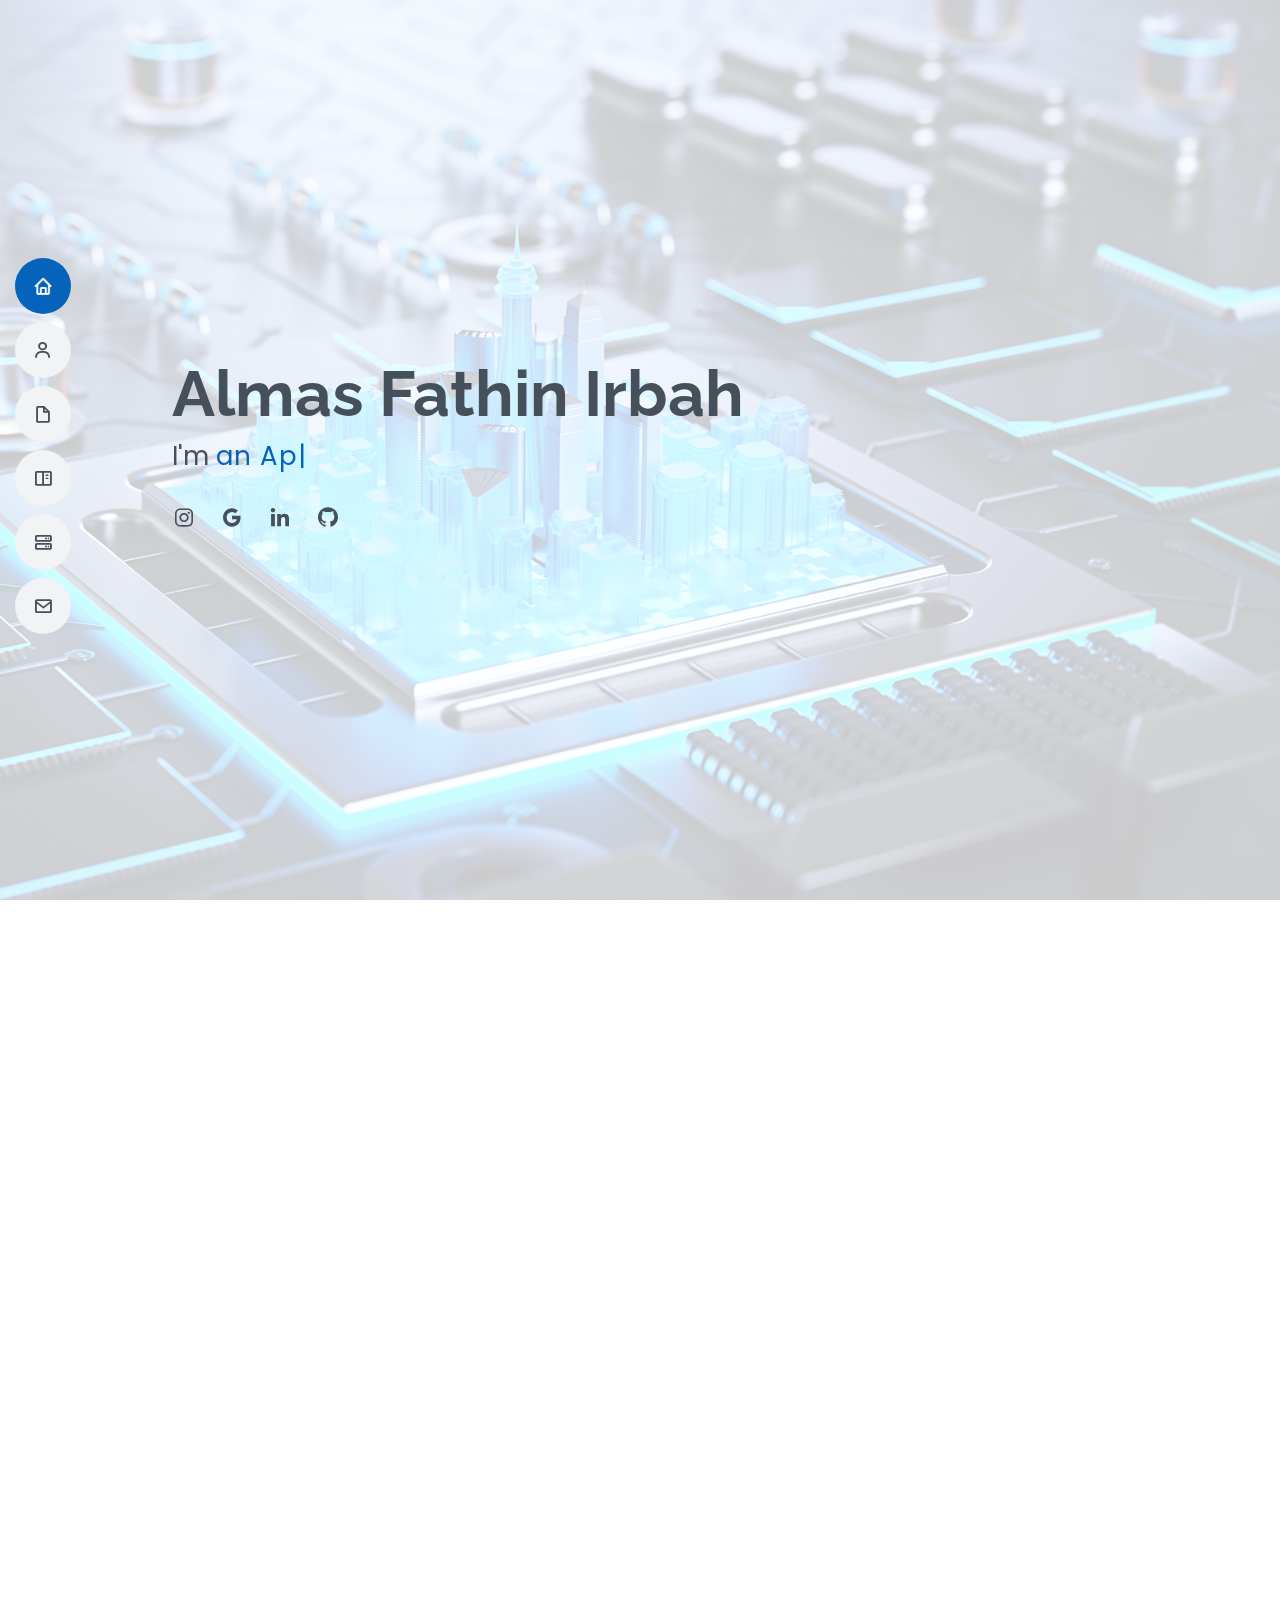
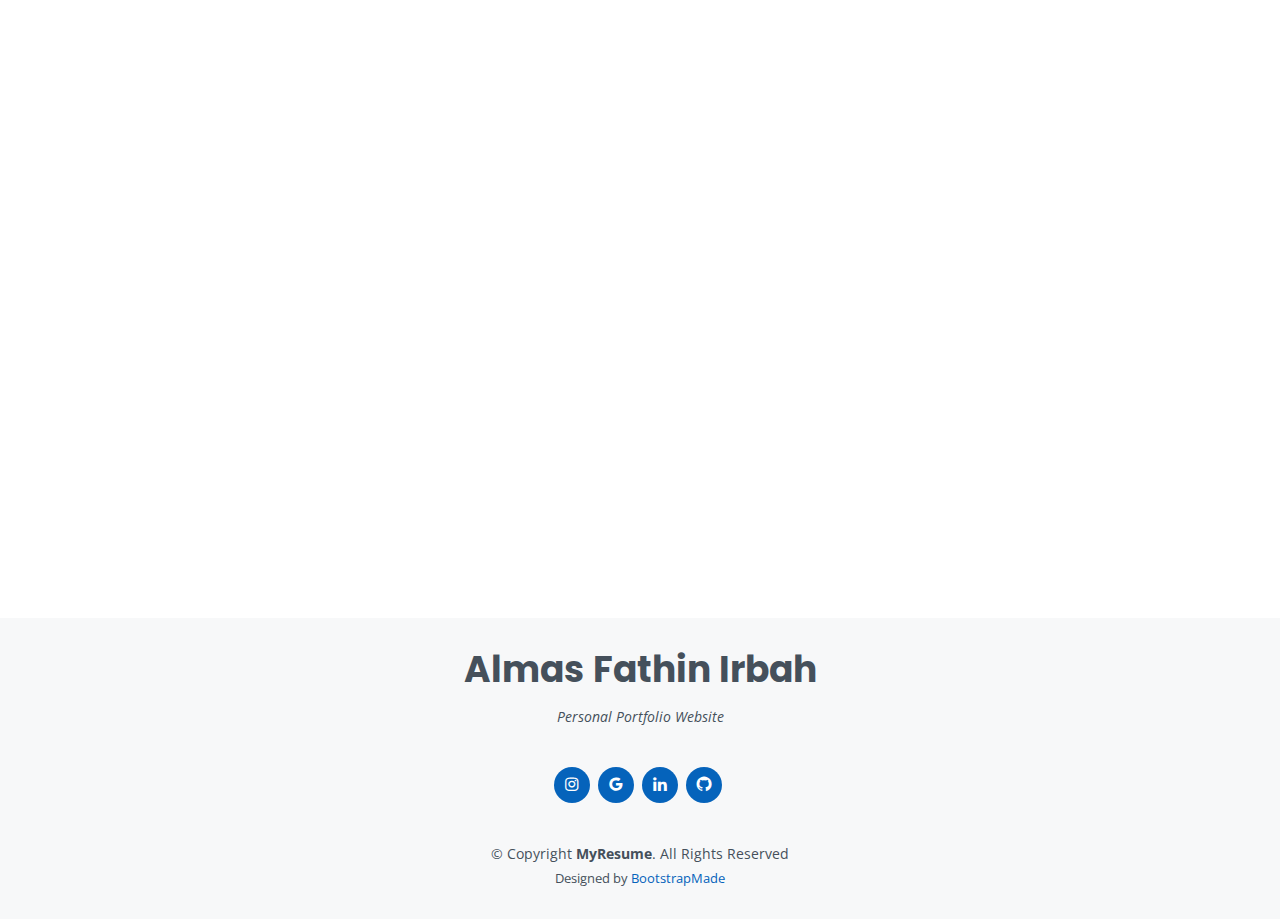
==== commit 3d503a90: "update" ====
--- a/index.html
+++ b/index.html
@@ -5,13 +5,13 @@
   <meta charset="utf-8">
   <meta content="width=device-width, initial-scale=1.0" name="viewport">
 
-  <title>Almas Fathin Irbah</title>
+  <title>Portfolio - Almas Fathin Irbah</title>
   <meta content="" name="description">
   <meta content="" name="keywords">
 
   <!-- Favicons -->
   <link href="assets/img/logo.png" rel="icon">
-  <link href="assets/img/logo.png" rel="logo">
+  <link href="assets/img/logo.png" rel="apple-touch-icon">
 
   <!-- Google Fonts -->
   <link href="https://fonts.googleapis.com/css?family=Open+Sans:300,300i,400,400i,600,600i,700,700i|Raleway:300,300i,400,400i,500,500i,600,600i,700,700i|Poppins:300,300i,400,400i,500,500i,600,600i,700,700i" rel="stylesheet">
@@ -28,8 +28,8 @@
   <link href="assets/css/style.css" rel="stylesheet">
 
   <!-- =======================================================
-  * Template Name: iPortfolio - v3.3.0
-  * Template URL: https://bootstrapmade.com/iportfolio-bootstrap-portfolio-websites-template/
+  * Template Name: MyResume - v4.9.2
+  * Template URL: https://bootstrapmade.com/free-html-bootstrap-template-my-resume/
   * Author: BootstrapMade.com
   * License: https://bootstrapmade.com/license/
   ======================================================== -->
@@ -38,41 +38,35 @@
 <body>
 
   <!-- ======= Mobile nav toggle button ======= -->
-  <i class="bi bi-list mobile-nav-toggle d-xl-none"></i>
-
+  <!-- <button type="button" class="mobile-nav-toggle d-xl-none"><i class="bi bi-list mobile-nav-toggle"></i></button> -->
+  <i class="bi bi-list mobile-nav-toggle d-lg-none"></i>
   <!-- ======= Header ======= -->
-  <header id="header">
-    <div class="d-flex flex-column">
-
-      <div class="profile">
-        <img src="assets/img/logo.png" alt="" class="img-fluid rounded-circle">
-        <h1 class="text-light"><a href="index.html">Almas Fathin Irbah</a></h1>
-        <div class="social-links mt-3 text-center">          
-          <a href="https://www.instagram.com/almasxspace/" target="_blank" class="instagram"><i class="bx bxl-instagram"></i></a>
-          <a href="mailto:almasfathinirbah@gmail.com" target="_blank" class="google-plus"><i class="bx bxl-google"></i></a>
-          <a href="https://www.linkedin.com/in/almasfathinirbah/" target="_blank" class="linkedin"><i class="bx bxl-linkedin"></i></a>
-          <a href="https://github.com/almasfathinirbah" target="_blank" class="github"><i class="bx bxl-github"></i></a>
-        </div>
-      </div>
-
-      <nav id="navbar" class="nav-menu navbar">
-        <ul>
-          <li><a href="#hero" class="nav-link scrollto active"><i class="bx bx-home"></i> <span>Home</span></a></li>
-          <li><a href="#about" class="nav-link scrollto"><i class="bx bx-user"></i> <span>About</span></a></li>
-          <li><a href="#resume" class="nav-link scrollto"><i class="bx bx-file-blank"></i> <span>Resume</span></a></li>
-          <li><a href="#portfolio" class="nav-link scrollto"><i class="bx bx-book-content"></i> <span>Portfolio</span></a></li>
-          <li><a href="#certification" class="nav-link scrollto"><i class="bx bx-server"></i> <span>Licences and Certification</span></a></li>
-          <li><a href="#contact" class="nav-link scrollto"><i class="bx bx-envelope"></i> <span>Contact</span></a></li>
-        </ul>
-      </nav><!-- .nav-menu -->
-    </div>
+  <header id="header" class="d-flex flex-column justify-content-center">
+
+    <nav id="navbar" class="navbar nav-menu">
+      <ul>
+        <li><a href="#hero" class="nav-link scrollto active"><i class="bx bx-home"></i> <span>Home</span></a></li>
+        <li><a href="#about" class="nav-link scrollto"><i class="bx bx-user"></i> <span>About</span></a></li>
+        <li><a href="#resume" class="nav-link scrollto"><i class="bx bx-file-blank"></i> <span>Resume</span></a></li>
+        <li><a href="#portfolio" class="nav-link scrollto"><i class="bx bx-book-content"></i> <span>Portfolio</span></a></li>
+        <li><a href="#certification" class="nav-link scrollto"><i class="bx bx-server"></i> <span>Certification</span></a></li>
+        <li><a href="#contact" class="nav-link scrollto"><i class="bx bx-envelope"></i> <span>Contact</span></a></li>
+      </ul>
+    </nav><!-- .nav-menu -->
+
   </header><!-- End Header -->
 
   <!-- ======= Hero Section ======= -->
-  <section id="hero" class="d-flex flex-column justify-content-center align-items-center">
-    <div class="hero-container" data-aos="fade-in">
-      <h1 style="text-align:center; font-size:160%;">Almas Fathin Irbah</h1>
-      <p style="text-align:center;">I'm <span class="typed" data-typed-items="Data Science, Artificial Inteligence, Software Development, Graphic Design"></span>enthusiast</p>      
+  <section id="hero" class="d-flex flex-column justify-content-center">
+    <div class="container" data-aos="zoom-in" data-aos-delay="100">
+      <h1>Almas Fathin Irbah</h1>
+      <p>I'm <span class="typed" data-typed-items="an Application Developer, a Graphic Designer"></span></p>
+      <div class="social-links">
+        <a href="https://www.instagram.com/almasxspace/" target="_blank" class="instagram"><i class="bx bxl-instagram"></i></a>
+        <a href="mailto:almasfathinirbah@gmail.com" target="_blank" class="google-plus"><i class="bx bxl-google"></i></a>
+        <a href="https://www.linkedin.com/in/almasfathinirbah/" target="_blank" class="linkedin"><i class="bx bxl-linkedin"></i></a>
+        <a href="https://github.com/almasfathinirbah" target="_blank" target="_blank" class="github"><i class="bx bxl-github"></i></a>
+      </div>
     </div>
   </section><!-- End Hero -->
 
@@ -80,102 +74,109 @@
 
     <!-- ======= About Section ======= -->
     <section id="about" class="about">
-      <div class="container">
+      <div class="container" data-aos="fade-up">
 
         <div class="section-title">
           <h2>About</h2>
-          <p style="text-align:justify">Almas is an analytical and insightful aspiring App Developer possessing a Civil Engineering degree at <i><a href="https://uika-bogor.ac.id/" target="_blank">University of Ibn Khaldun Bogor</a></i>. Currently, he spends his time to learn new languages (such as japanese, russian, german, and french) and programming. His organizational experiences build him to excellent creativity, critical thinking, and teamwork skills.</br>
-          </br>Mathematical-minded as demonstrated by advanced college coursework in mathematics and statistics. Interested in obtaining an artificial Inteligence field. By the way, check out his <a href="#portfolio">awesome work</a>.</p>
+          <p>Almas is an analytical and insightful aspiring App Developer possessing a Civil Engineering degree at <i><a href="https://uika-bogor.ac.id/" target="_blank">University of Ibn Khaldun Bogor</a></i>.</p>
         </div>
 
         <div class="row">
-          <div class="col-lg-4" data-aos="fade-right">
+          <div class="col-lg-4">
             <img src="assets/img/profile-img.jpeg" class="img-fluid" alt="">
           </div>
-          <div class="col-lg-8 pt-4 pt-lg-0 content" data-aos="fade-left">
-            <h3 style="text-align:center">Creativity, Critical Thinking, Teamwork</h3>            
+          <div class="col-lg-8 pt-4 pt-lg-0 content">
+            <h3>UI/UX Designer &amp; Application Developer.</h3>
             <div class="row">
               <div class="col-lg-6">
-                <ul>                  
-                  <li><i class="bi bi-chevron-right"></i> <strong>Website:</strong> <span>almasfathinirbah.github.io</span></li>                  
-                  <li><i class="bi bi-chevron-right"></i> <strong>City:</strong> <span>Jakarta, Indonesia</span></li>
-                </ul>
-              </div>
-              <div class="col-lg-6">
-                <ul>                  
+                <ul>
+                  <li><i class="bi bi-chevron-right"></i> <strong>Website:</strong> <span>almasfathinirbah.github.io</span></li>
+                  <li><i class="bi bi-chevron-right"></i> <strong>City:</strong> <span>DKI Jakarta, Indonesia</span></li>
                   <li><i class="bi bi-chevron-right"></i> <strong>Degree:</strong> <span>Bachelor of Engineering</span></li>
                   <li><i class="bi bi-chevron-right"></i> <strong>Email:</strong> <span>almasfathinirbah@gmail.com</span></li>
                   <li><i class="bi bi-chevron-right"></i> <strong>Freelance:</strong> <span>Available</span></li>
                 </ul>
               </div>
-            </div>            
+            </div>
+            <p>
+              Currently, he spends his time learning new languages (such as Japanese, Russian, German, and French) and programming. His organizational experiences build him to excellent creativity, critical thinking, and teamwork skills.</br>
+            </br>Mathematical-minded as demonstrated by advanced college coursework in mathematics and statistics and interest in Data Science and artificial intelligence. By the way, check out his <a href="#portfolio">excellent work</a>.
+            </p>
           </div>
         </div>
 
       </div>
     </section><!-- End About Section -->
-    
+
     <!-- ======= Skills Section ======= -->
     <section id="skills" class="skills section-bg">
-      <div class="container">
+      <div class="container" data-aos="fade-up">
 
         <div class="section-title">
-          <h2>Skills</h2>
-          <ul>
-						<li>Strong background in civil engineering with knowledge in supporting tools like AutoCAD, Sketchup, SAP2000, ETABS, BIM collaborations.</li>
-						<li>Familiar with Critical, Creative, and Design Thinking; able to conduct excellent workshop with R, Python, SQL, and SPSS.</li>
-						<li>Able to public speaking and teamwork.</li>
-						<li>Familiar with collaboration tools such as Google Workplace. Native with Microsoft Office (Word, Excel, etc.).</li>
-					</ul>
+          <h2>Skills</h2>          
         </div>
 
         <div class="row skills-content">
 
-          <div class="col-lg-6" data-aos="fade-up">
-
-            <div class="progress">
-              <span class="skill">HTML <i class="val">90%</i></span>
-              <div class="progress-bar-wrap">
-                <div class="progress-bar" role="progressbar" aria-valuenow="90" aria-valuemin="0" aria-valuemax="100"></div>
-              </div>
-            </div>
-
-            <div class="progress">
-              <span class="skill">CSS <i class="val">90%</i></span>
-              <div class="progress-bar-wrap">
-                <div class="progress-bar" role="progressbar" aria-valuenow="90" aria-valuemin="0" aria-valuemax="100"></div>
-              </div>
-            </div>
-
-            <div class="progress">
-              <span class="skill">JavaScript <i class="val">75%</i></span>
+          <div class="col-lg-6">
+
+            <div class="progress">
+              <span class="skill">HTML <i class="val">70%</i></span>
+              <div class="progress-bar-wrap">
+                <div class="progress-bar" role="progressbar" aria-valuenow="70" aria-valuemin="0" aria-valuemax="100"></div>
+              </div>
+            </div>
+
+            <div class="progress">
+              <span class="skill">CSS <i class="val">70%</i></span>
+              <div class="progress-bar-wrap">
+                <div class="progress-bar" role="progressbar" aria-valuenow="70" aria-valuemin="0" aria-valuemax="100"></div>
+              </div>
+            </div>
+
+            <div class="progress">
+              <span class="skill">JavaScript <i class="val">70%</i></span>
+              <div class="progress-bar-wrap">
+                <div class="progress-bar" role="progressbar" aria-valuenow="70" aria-valuemin="0" aria-valuemax="100"></div>
+              </div>
+            </div>
+
+            <div class="progress">
+              <span class="skill">PHP <i class="val">50%</i></span>
+              <div class="progress-bar-wrap">
+                <div class="progress-bar" role="progressbar" aria-valuenow="50" aria-valuemin="0" aria-valuemax="100"></div>
+              </div>
+            </div>
+
+          </div>
+
+          <div class="col-lg-6">
+
+            <div class="progress">
+              <span class="skill">C# <i class="val">80%</i></span>
+              <div class="progress-bar-wrap">
+                <div class="progress-bar" role="progressbar" aria-valuenow="80" aria-valuemin="0" aria-valuemax="100"></div>
+              </div>
+            </div>
+
+            <div class="progress">
+              <span class="skill">SQL <i class="val">80%</i></span>
+              <div class="progress-bar-wrap">
+                <div class="progress-bar" role="progressbar" aria-valuenow="80" aria-valuemin="0" aria-valuemax="100"></div>
+              </div>
+            </div>
+
+            <div class="progress">
+              <span class="skill">Python <i class="val">75%</i></span>
               <div class="progress-bar-wrap">
                 <div class="progress-bar" role="progressbar" aria-valuenow="75" aria-valuemin="0" aria-valuemax="100"></div>
               </div>
             </div>
 
-          </div>
-
-          <div class="col-lg-6" data-aos="fade-up" data-aos-delay="100">
-
-            <div class="progress">
-              <span class="skill">SQL <i class="val">75%</i></span>
-              <div class="progress-bar-wrap">
-                <div class="progress-bar" role="progressbar" aria-valuenow="75" aria-valuemin="0" aria-valuemax="100"></div>
-              </div>
-            </div>
-
-            <div class="progress">
-              <span class="skill">Python <i class="val">90%</i></span>
-              <div class="progress-bar-wrap">
-                <div class="progress-bar" role="progressbar" aria-valuenow="90" aria-valuemin="0" aria-valuemax="100"></div>
-              </div>
-            </div>
-
-            <div class="progress">
-              <span class="skill">R <i class="val">90%</i></span>
-              <div class="progress-bar-wrap">
-                <div class="progress-bar" role="progressbar" aria-valuenow="90" aria-valuemin="0" aria-valuemax="100"></div>
+            <div class="progress">
+              <span class="skill">R <i class="val">70%</i></span>
+              <div class="progress-bar-wrap">
+                <div class="progress-bar" role="progressbar" aria-valuenow="70" aria-valuemin="0" aria-valuemax="100"></div>
               </div>
             </div>
 
@@ -188,7 +189,7 @@
 
     <!-- ======= Resume Section ======= -->
     <section id="resume" class="resume">
-      <div class="container">
+      <div class="container" data-aos="fade-up">
 
         <div class="section-title">
           <h2>Resume</h2>
@@ -198,7 +199,18 @@
         </div>
 
         <div class="row">
-          <div class="col-lg-6" data-aos="fade-up" data-aos-delay="100">
+          <div class="col-lg-6">
+            <h3 class="resume-title">Summary</h3>
+            <div class="resume-item pb-0">
+              <h4>Almas Fathin Irbah</h4>
+              <p><em>Innovative and deadline-driven Graphic Designer with 3+ years of experience designing and developing user-centered digital/print marketing material from initial concept to final, polished deliverable.</em></p>
+              <ul>
+                <li>Portland par 127,Orlando, FL</li>
+                <li>(123) 456-7891</li>
+                <li>almas@example.com</li>
+              </ul>
+            </div>
+
             <h3 class="resume-title">Professional Experience</h3>
             <div class="resume-item">
               <h4>Application Developer Junior</h4>
@@ -231,12 +243,12 @@
               </ul>
             </div>
           </div>
-          
-          <div class="col-lg-6" data-aos="fade-up">
+
+          <div class="col-lg-6">
             <h3 class="resume-title">Education</h3>
             <div class="resume-item">
               <h4>Japanese Language and Specified Skill Worker Preparation</h4>
-              <h5>Feb 2022 - Present</h5>
+              <h5>Feb 2022 - Sep 2022</h5>
               <p><em>PT. Irodori Global Indonesia</em></p>
               <p>Relevant Coursework: Japanese Language for N4 Level and Specified Skill Worker for Hotate Clam Cultivation</p>
             </div>
@@ -265,7 +277,7 @@
               <p>Extracurricular Activities: Chairman of Student Association of Civil Engineering (HMTS UIKA) and Division of Assistance of Islamic Study Assistant (ASKI UIKA)</p>
             </div>            
           </div>
-          
+
           <div class="col-lg-6" data-aos="fade-up" data-aos-delay="100">
             <h3 class="resume-title">Leadership Experience</h3>
             <div class="resume-item">
@@ -288,6 +300,8 @@
               </ul>
             </div>            
           </div>
+
+          </div>
         </div>
 
       </div>
@@ -295,10 +309,10 @@
 
     <!-- ======= Portfolio Section ======= -->
     <section id="portfolio" class="portfolio section-bg">
-      <div class="container">
+      <div class="container" data-aos="fade-up">
 
         <div class="section-title">
-          <h2>Portfolio</h2>          
+          <h2>Portfolio</h2>
         </div>
 
         <div class="row" data-aos="fade-up">
@@ -314,76 +328,104 @@
           </div>
         </div>
 
-        <div class="row portfolio-container" data-aos="fade-up" data-aos-delay="100">
+        <div class="row portfolio-container" data-aos="fade-up" data-aos-delay="200">
 
           <div class="col-lg-4 col-md-6 portfolio-item filter-db">
             <div class="portfolio-wrap">
               <img src="assets/img/portfolio/dashboard-olympics-v1.png" class="img-fluid" alt="">
-              <div class="portfolio-links">
-                <a href="assets/img/portfolio/dashboard-olympics-v1.png" data-gallery="portfolioGallery" class="portfolio-lightbox" title="Historical of Olympics (1896 - 2020)"><i class="bx bx-plus"></i></a>
-                <a href="historical-olympics-1896-2020.html" title="More Details"><i class="bx bx-link"></i></a>
-              </div>
-            </div>                          
-          </div>
-          
+              <div class="portfolio-info">
+                <h4>Dashboard Olympics</h4>
+                <p>Description</p>
+                <div class="portfolio-links">
+                  <a href="assets/img/portfolio/dashboard-olympics-v1.png" data-gallery="portfolioGallery" class="portfolio-lightbox" title="Historical of Olympics (1896 - 2020)"><i class="bx bx-plus"></i></a>
+                  <a href="historical-olympics-1896-2020.html" class="portfolio-details-lightbox" data-glightbox="type: external" title="Portfolio Details"><i class="bx bx-link"></i></a>
+                </div>
+              </div>
+            </div>
+          </div>
+
           <div class="col-lg-4 col-md-6 portfolio-item filter-db">
             <div class="portfolio-wrap">
               <img src="assets\img\portfolio\smart-cities-2020.png" class="img-fluid" alt="">
-              <div class="portfolio-links">
-                <a href="assets\img\portfolio\smart-cities-2020.png" data-gallery="portfolioGallery" class="portfolio-lightbox" title="Smart Cities Index Around the World of 2020"><i class="bx bx-plus"></i></a>
-                <a href="smart-cities-2020.html" title="More Details"><i class="bx bx-link"></i></a>
-              </div>
-            </div>                          
+              <div class="portfolio-info">
+                <h4>Smart Cities 2020</h4>
+                <p>Description</p>
+                <div class="portfolio-links">
+                  <a href="assets\img\portfolio\smart-cities-2020.png" data-gallery="portfolioGallery" class="portfolio-lightbox" title="Smart Cities Index Around the World of 2020"><i class="bx bx-plus"></i></a>
+                  <a href="smart-cities-2020.html" class="portfolio-details-lightbox" data-glightbox="type: external" title="Portfolio Details"><i class="bx bx-link"></i></a>
+                </div>
+              </div>
+            </div>
           </div>
 
           <div class="col-lg-4 col-md-6 portfolio-item filter-py">
             <div class="portfolio-wrap">
               <img src="assets/img/portfolio/Credit-Card-Fraud-Detection.png" class="img-fluid" alt="">
-              <div class="portfolio-links">
-                <a href="assets/img/portfolio/Credit-Card-Fraud-Detection.png" data-gallery="portfolioGallery" class="portfolio-lightbox" title="Credit Crard Fraud Detection with Python"><i class="bx bx-plus"></i></a>
-                <a href="fraud-credit-card.html" title="More Details"><i class="bx bx-link"></i></a>
-              </div>
-            </div>                          
+              <div class="portfolio-info">
+                <h4>Credit Card Fraud Detection</h4>
+                <p>Description</p>
+                <div class="portfolio-links">
+                  <a href="assets/img/portfolio/Credit-Card-Fraud-Detection.png" data-gallery="portfolioGallery" class="portfolio-lightbox" title="Credit Crard Fraud Detection with Python"><i class="bx bx-plus"></i></a>
+                  <a href="fraud-credit-card.html" class="portfolio-details-lightbox" data-glightbox="type: external" title="Portfolio Details"><i class="bx bx-link"></i></a>
+                </div>
+              </div>
+            </div>
           </div>
 
           <div class="col-lg-4 col-md-6 portfolio-item filter-py">
             <div class="portfolio-wrap">
               <img src="assets/img/portfolio/yelp-predict-rating.png" class="img-fluid" alt="">
-              <div class="portfolio-links">
-                <a href="assets/img/portfolio/yelp-predict-rating.png" data-gallery="portfolioGallery" class="portfolio-lightbox" title="Yelp Business Rating Prediction and Recommendation System with Python"><i class="bx bx-plus"></i></a>
-                <a href="yelp-predict-rating.html" title="More Details"><i class="bx bx-link"></i></a>
-              </div>
-            </div>                          
+              <div class="portfolio-info">
+                <h4>Yelp Predict Rating</h4>
+                <p>Description</p>
+                <div class="portfolio-links">
+                  <a href="assets/img/portfolio/yelp-predict-rating.png" data-gallery="portfolioGallery" class="portfolio-lightbox" title="Yelp Predict Rating"><i class="bx bx-plus"></i></a>
+                  <a href="yelp-predict-rating.html" class="portfolio-details-lightbox" data-glightbox="type: external" title="Portfolio Details"><i class="bx bx-link"></i></a>
+                </div>
+              </div>
+            </div>
           </div>
 
           <div class="col-lg-4 col-md-6 portfolio-item filter-py">
             <div class="portfolio-wrap">
               <img src="assets/img/portfolio/rfm-analysis.png" class="img-fluid" alt="">
-              <div class="portfolio-links">
-                <a href="assets/img/portfolio/rfm-analysis.png" data-gallery="portfolioGallery" class="portfolio-lightbox" title="E-Commerce Behavior Data from Multi Category Store with Python"><i class="bx bx-plus"></i></a>
-                <a href="rfm-analysis.html" title="More Details"><i class="bx bx-link"></i></a>
-              </div>
-            </div>                          
+              <div class="portfolio-info">
+                <h4>RFM Analysis - E-Commerce Behavior Data from Multi Category Store with Python</h4>
+                <p>Description</p>
+                <div class="portfolio-links">
+                  <a href="assets/img/portfolio/rfm-analysis.png" data-gallery="portfolioGallery" class="portfolio-lightbox" title="RFM Analysis - E-Commerce Behavior Data from Multi Category Store with Python"><i class="bx bx-plus"></i></a>
+                  <a href="rfm-analysis.html" class="portfolio-details-lightbox" data-glightbox="type: external" title="Portfolio Details"><i class="bx bx-link"></i></a>
+                </div>
+              </div>
+            </div>
           </div>
 
           <div class="col-lg-4 col-md-6 portfolio-item filter-rr">
             <div class="portfolio-wrap">
               <img src="assets/img/portfolio/telco-customer-churn.png" class="img-fluid" alt="">
-              <div class="portfolio-links">
-                <a href="assets/img/portfolio/telco-customer-churn.png" data-gallery="portfolioGallery" class="portfolio-lightbox" title="Telco Customer Churn with R"><i class="bx bx-plus"></i></a>
-                <a href="customer-churn-prediction.html" title="More Details"><i class="bx bx-link"></i></a>
-              </div>
-            </div>                          
+              <div class="portfolio-info">
+                <h4>Telco Customer Churn with R</h4>
+                <p>Description</p>
+                <div class="portfolio-links">
+                  <a href="assets/img/portfolio/telco-customer-churn.png" data-gallery="portfolioGallery" class="portfolio-lightbox" title="Telco Customer Churn with R"><i class="bx bx-plus"></i></a>
+                  <a href="customer-churn-prediction.html" class="portfolio-details-lightbox" data-glightbox="type: external" title="Portfolio Details"><i class="bx bx-link"></i></a>
+                </div>
+              </div>
+            </div>
           </div>
 
           <div class="col-lg-4 col-md-6 portfolio-item filter-rr">
             <div class="portfolio-wrap">
               <img src="assets/img/portfolio/credit-scoring.png" class="img-fluid" alt="">
-              <div class="portfolio-links">
-                <a href="assets/img/portfolio/credit-scoring.png" data-gallery="portfolioGallery" class="portfolio-lightbox" title="Financial Industry: Credit Scoring with R"><i class="bx bx-plus"></i></a>
-                <a href="credit-scoring.html" title="More Details"><i class="bx bx-link"></i></a>
-              </div>
-            </div>                          
+              <div class="portfolio-info">
+                <h4>Financial Industry: Credit Scoring with R</h4>
+                <p>Description</p>
+                <div class="portfolio-links">
+                  <a href="assets/img/portfolio/credit-scoring.png" data-gallery="portfolioGallery" class="portfolio-lightbox" title="Financial Industry: Credit Scoring with R"><i class="bx bx-plus"></i></a>
+                  <a href="credit-scoring.html" class="portfolio-details-lightbox" data-glightbox="type: external" title="Portfolio Details"><i class="bx bx-link"></i></a>
+                </div>
+              </div>
+            </div>
           </div>
 
         </div>
@@ -391,9 +433,9 @@
       </div>
     </section><!-- End Portfolio Section -->
 
-    <!-- ======= Services Section ======= -->
+    <!-- ======= Certification Section ======= -->
     <section id="certification" class="services">
-      <div class="container">
+      <div class="container" data-aos="fade-up">
 
         <div class="section-title">
           <h2>Licences and Certification</h2>          
@@ -466,32 +508,60 @@
         </div>
 
       </div>
-    </section><!-- End Services Section -->    
+    </section><!-- End Certification Section -->
 
     <!-- ======= Contact Section ======= -->
     <section id="contact" class="contact">
-      <div class="container">
+      <div class="container" data-aos="fade-up">
 
         <div class="section-title">
-          <h2>Contact</h2>          
-        </div>
-
-        <div class="row" data-aos="fade-in">
-
-          <div class="col-lg-5 d-flex align-items-stretch justify-content-center">
+          <h2>Contact</h2>
+        </div>
+
+        <div class="row mt-1">
+
+          <div class="col-lg-4">
             <div class="info">
               <div class="address">
                 <i class="bi bi-geo-alt"></i>
                 <h4>Location:</h4>
-                <p>Jakarta, Indonesia</p>
+                <p>Jakarta Barat, DKI Jakarta</p>
               </div>
 
               <div class="email">
                 <i class="bi bi-envelope"></i>
                 <h4>Email:</h4>
-                <p>almasfathinirbah@gmail.com</p>
-              </div>              
-            </div>
+                <p>almasfathinirbah@example.com</p>
+              </div>
+
+            </div>
+
+          </div>
+
+          <div class="col-lg-8 mt-5 mt-lg-0">
+
+            <form action="forms/contact.php" method="post" role="form" class="php-email-form">
+              <div class="row">
+                <div class="col-md-6 form-group">
+                  <input type="text" name="name" class="form-control" id="name" placeholder="Your Name" required>
+                </div>
+                <div class="col-md-6 form-group mt-3 mt-md-0">
+                  <input type="email" class="form-control" name="email" id="email" placeholder="Your Email" required>
+                </div>
+              </div>
+              <div class="form-group mt-3">
+                <input type="text" class="form-control" name="subject" id="subject" placeholder="Subject" required>
+              </div>
+              <div class="form-group mt-3">
+                <textarea class="form-control" name="message" rows="5" placeholder="Message" required></textarea>
+              </div>
+              <div class="my-3">
+                <div class="loading">Loading</div>
+                <div class="error-message"></div>
+                <div class="sent-message">Your message has been sent. Thank you!</div>
+              </div>
+              <div class="text-center"><button type="submit">Send Message</button></div>
+            </form>
 
           </div>
 
@@ -505,31 +575,40 @@
   <!-- ======= Footer ======= -->
   <footer id="footer">
     <div class="container">
+      <h3>Almas Fathin Irbah</h3>
+      <p>Personal Portfolio Website</p>
+      <div class="social-links">
+        <a href="https://www.instagram.com/almasxspace/" target="_blank" class="instagram"><i class="bx bxl-instagram"></i></a>
+        <a href="mailto:almasfathinirbah@gmail.com" target="_blank" class="google-plus"><i class="bx bxl-google"></i></a>
+        <a href="https://www.linkedin.com/in/almasfathinirbah/" target="_blank" class="linkedin"><i class="bx bxl-linkedin"></i></a>
+        <a href="https://github.com/almasfathinirbah" target="_blank" target="_blank" class="github"><i class="bx bxl-github"></i></a>
+      </div>
       <div class="copyright">
-        &copy; Copyright <strong><span>iPortfolio</span></strong>
+        &copy; Copyright <strong><span>MyResume</span></strong>. All Rights Reserved
       </div>
       <div class="credits">
         <!-- All the links in the footer should remain intact. -->
         <!-- You can delete the links only if you purchased the pro version. -->
-        <!-- Licensing information: https://bootstrapmade.com/license/ -->
-        <!-- Purchase the pro version with working PHP/AJAX contact form: https://bootstrapmade.com/iportfolio-bootstrap-portfolio-websites-template/ -->
+        <!-- Licensing information: [license-url] -->
+        <!-- Purchase the pro version with working PHP/AJAX contact form: https://bootstrapmade.com/free-html-bootstrap-template-my-resume/ -->
         Designed by <a href="https://bootstrapmade.com/">BootstrapMade</a>
       </div>
     </div>
-  </footer><!-- End  Footer -->
-
+  </footer><!-- End Footer -->
+
+  <div id="preloader"></div>
   <a href="#" class="back-to-top d-flex align-items-center justify-content-center"><i class="bi bi-arrow-up-short"></i></a>
 
   <!-- Vendor JS Files -->
+  <script src="assets/vendor/purecounter/purecounter_vanilla.js"></script>
   <script src="assets/vendor/aos/aos.js"></script>
   <script src="assets/vendor/bootstrap/js/bootstrap.bundle.min.js"></script>
   <script src="assets/vendor/glightbox/js/glightbox.min.js"></script>
   <script src="assets/vendor/isotope-layout/isotope.pkgd.min.js"></script>
-  <script src="assets/vendor/php-email-form/validate.js"></script>
-  <script src="assets/vendor/purecounter/purecounter.js"></script>
   <script src="assets/vendor/swiper/swiper-bundle.min.js"></script>
   <script src="assets/vendor/typed.js/typed.min.js"></script>
   <script src="assets/vendor/waypoints/noframework.waypoints.js"></script>
+  <script src="assets/vendor/php-email-form/validate.js"></script>
 
   <!-- Template Main JS File -->
   <script src="assets/js/main.js"></script>
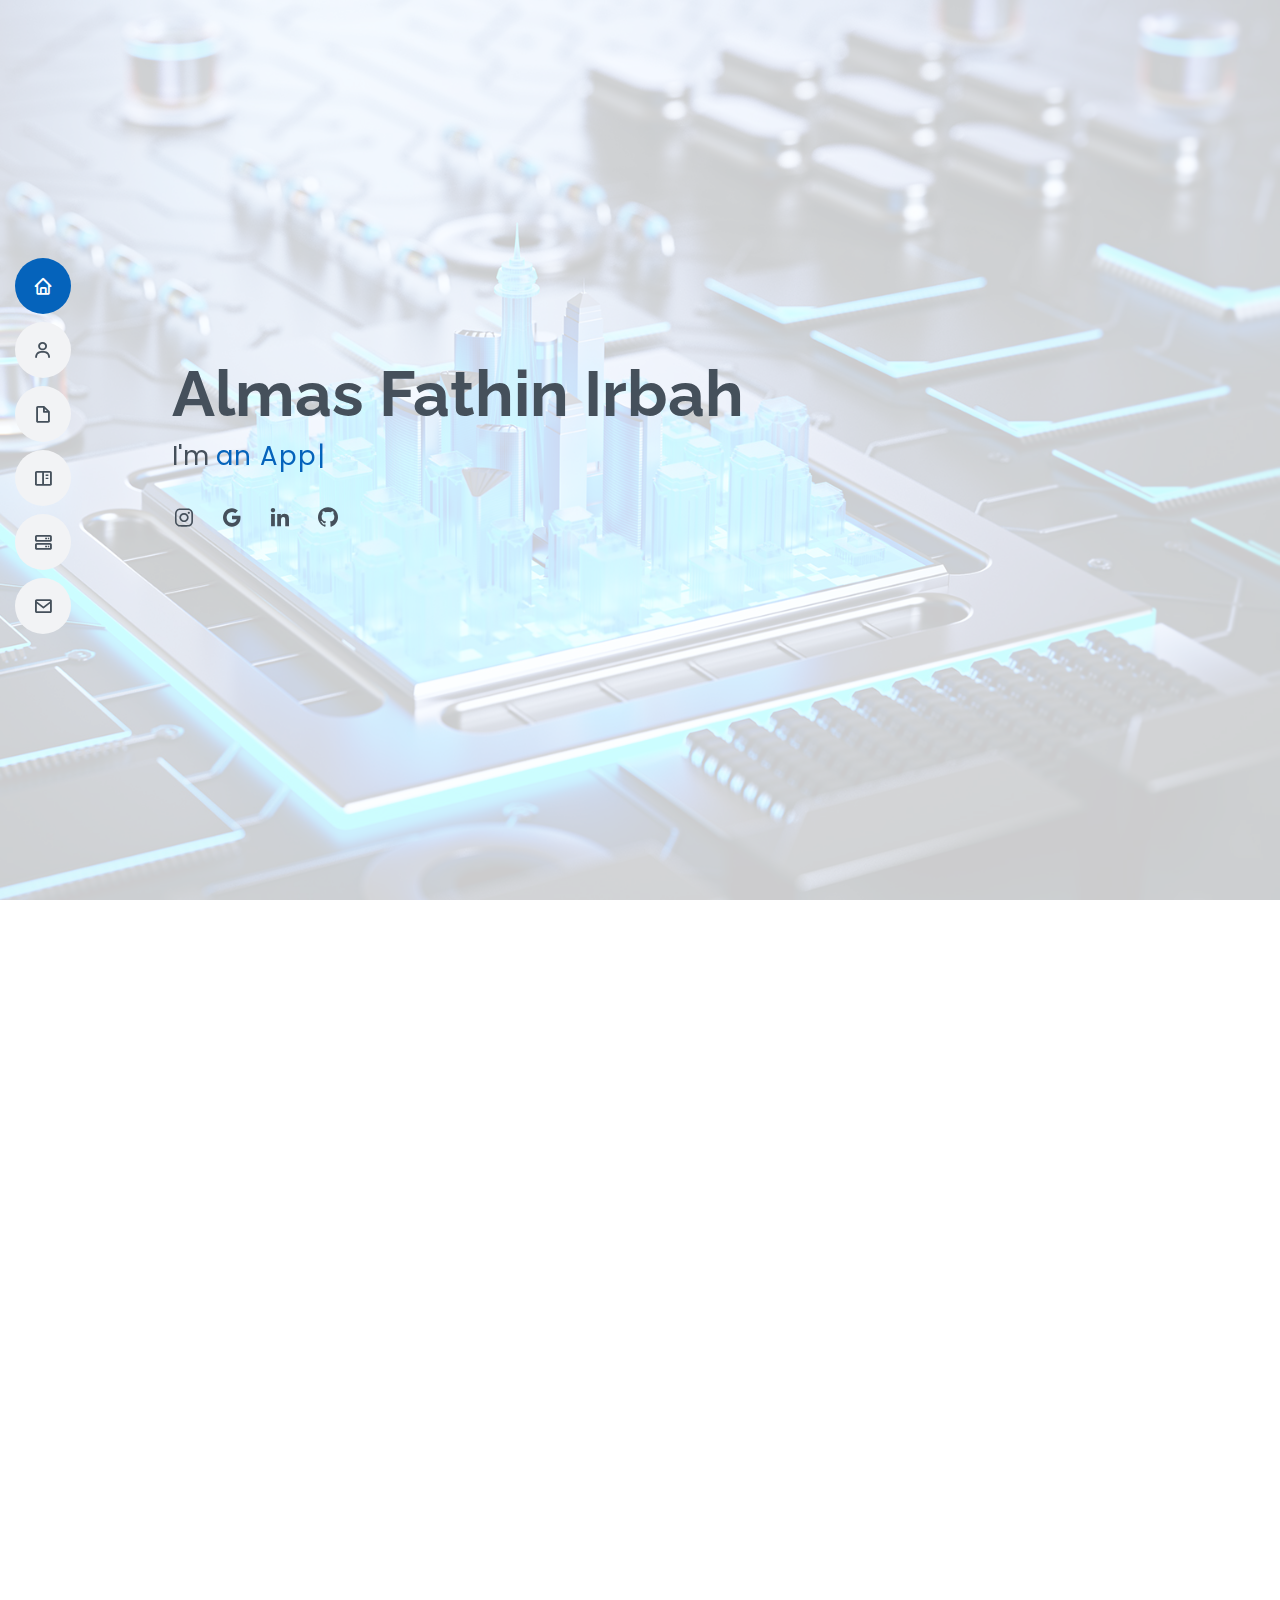
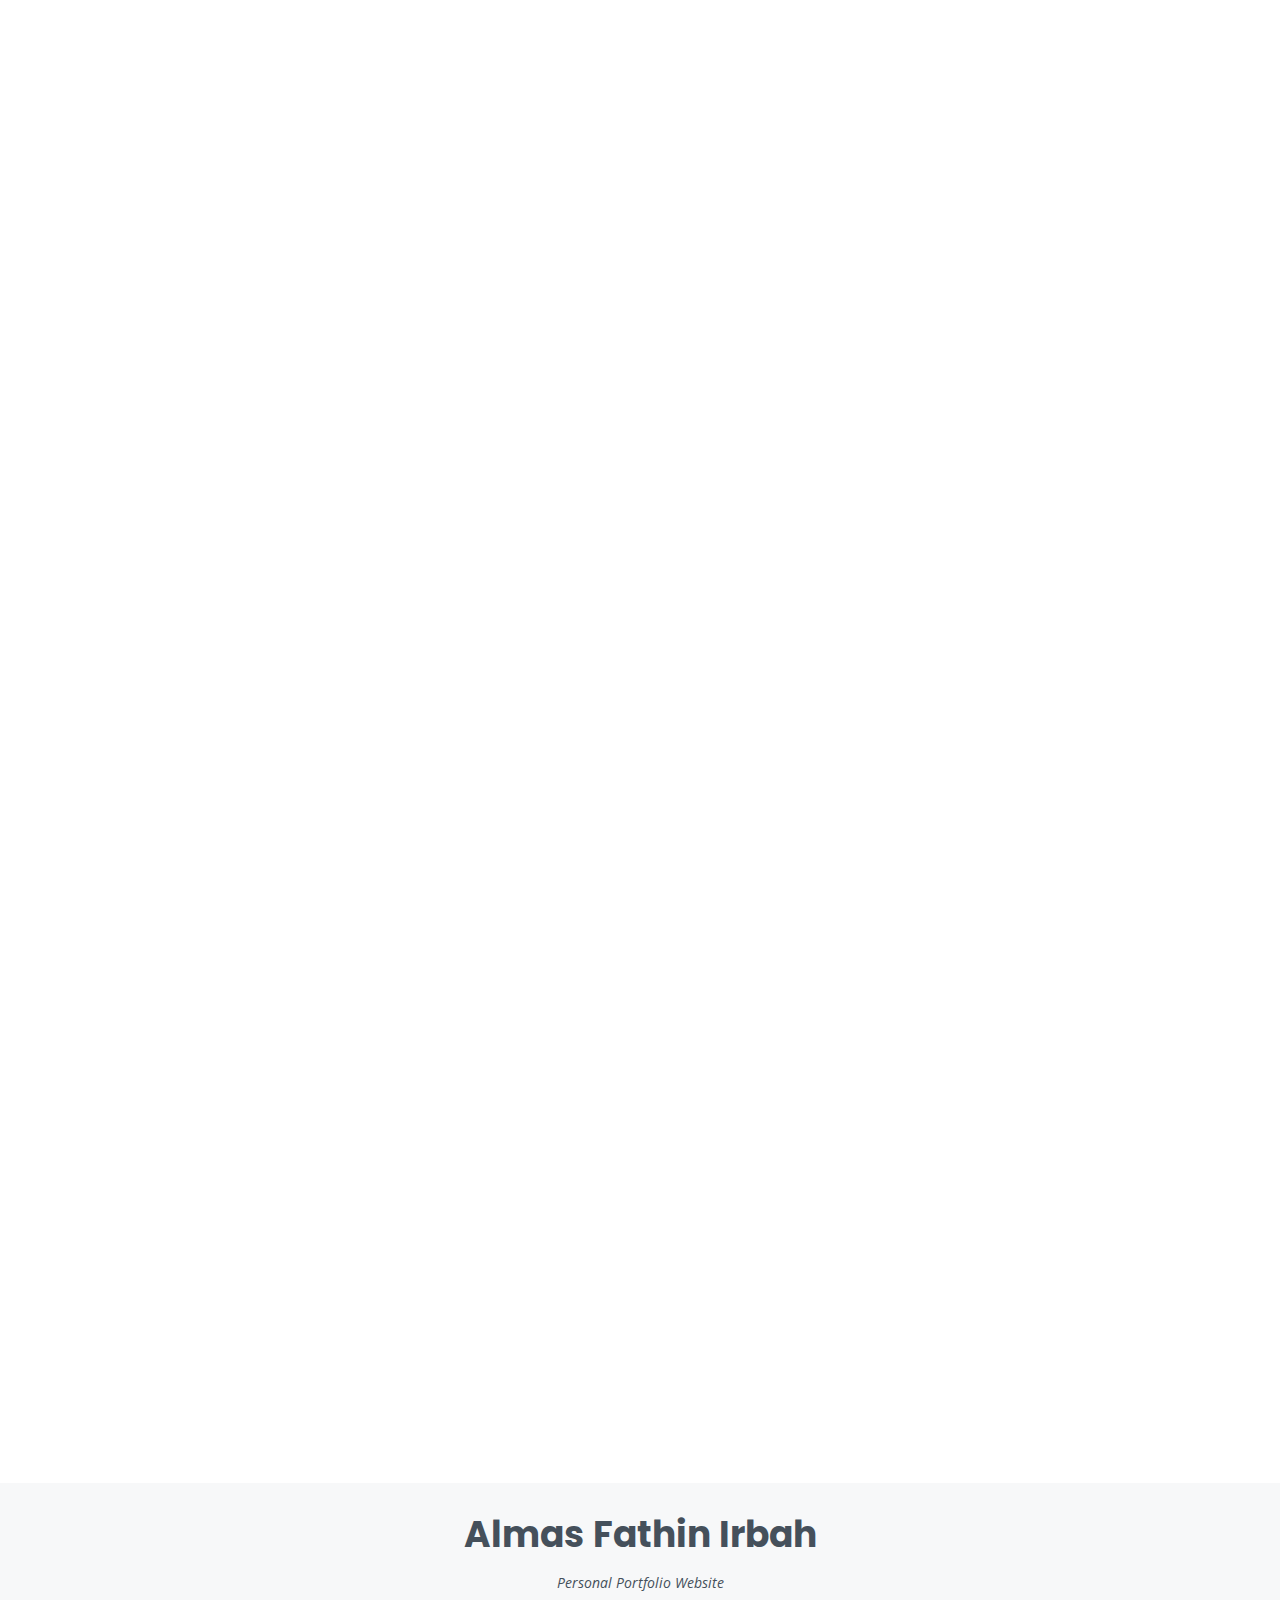
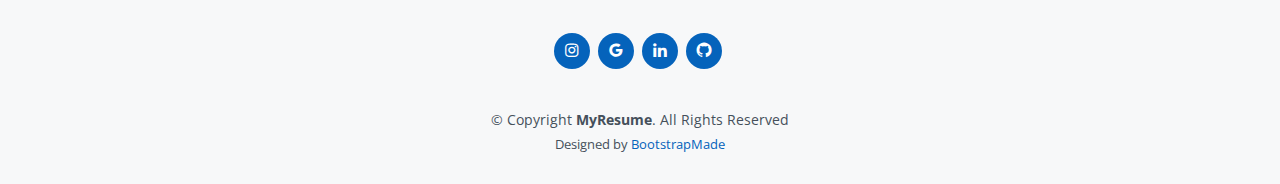
==== commit 22cc1454: "update" ====
--- a/index.html
+++ b/index.html
@@ -203,11 +203,10 @@
             <h3 class="resume-title">Summary</h3>
             <div class="resume-item pb-0">
               <h4>Almas Fathin Irbah</h4>
-              <p><em>Innovative and deadline-driven Graphic Designer with 3+ years of experience designing and developing user-centered digital/print marketing material from initial concept to final, polished deliverable.</em></p>
+              <p><em>Creative, critical thinker, and self-motivated person with several of experience and familiarity in designing, data science, artificial intelligence, and programming for end-to-end projects.</em></p>
               <ul>
-                <li>Portland par 127,Orlando, FL</li>
-                <li>(123) 456-7891</li>
-                <li>almas@example.com</li>
+                <li>Jakarta Barat, DKI Jakarta</li>
+                <li>almasfathinirbah@gmail.com</li>
               </ul>
             </div>
 
--- a/assets/css/style.css
+++ b/assets/css/style.css
@@ -808,133 +808,55 @@
 # Services
 --------------------------------------------------------------*/
 .services .icon-box {
-  text-align: center;
-  padding: 70px 20px 80px 20px;
-  transition: all ease-in-out 0.3s;
-  background: #fff;
-  box-shadow: 0px 5px 90px 0px rgba(110, 123, 131, 0.05);
-}
-
-.services .icon-box .icon {
-  margin: 0 auto;
-  width: 100px;
-  height: 100px;
+  margin-bottom: 20px;
+}
+
+.services .icon {
+  float: left;
   display: flex;
   align-items: center;
   justify-content: center;
-  transition: ease-in-out 0.3s;
-  position: relative;
-}
-
-.services .icon-box .icon i {
-  font-size: 36px;
+  width: 54px;
+  height: 54px;
+  background: #149ddd;
+  border-radius: 50%;
   transition: 0.5s;
-  position: relative;
-}
-
-.services .icon-box .icon svg {
-  position: absolute;
-  top: 0;
-  left: 0;
-}
-
-.services .icon-box .icon svg path {
-  transition: 0.5s;
-  fill: #f5f5f5;
-}
-
-.services .icon-box h4 {
-  font-weight: 600;
-  margin: 10px 0 15px 0;
-  font-size: 22px;
-}
-
-.services .icon-box h4 a {
-  color: #45505b;
-  transition: ease-in-out 0.3s;
-}
-
-.services .icon-box p {
+  border: 1px solid #149ddd;
+}
+
+.services .icon i {
+  color: #fff;
+  font-size: 24px;
+  line-height: 0;
+}
+
+.services .icon-box:hover .icon {
+  background: #fff;
+}
+
+.services .icon-box:hover .icon i {
+  color: #149ddd;
+}
+
+.services .title {
+  margin-left: 80px;
+  font-weight: 700;
+  margin-bottom: 15px;
+  font-size: 18px;
+}
+
+.services .title a {
+  color: #343a40;
+}
+
+.services .title a:hover {
+  color: #149ddd;
+}
+
+.services .description {
+  margin-left: 80px;
   line-height: 24px;
   font-size: 14px;
-  margin-bottom: 0;
-}
-
-.services .icon-box:hover {
-  border-color: #fff;
-  box-shadow: 0px 0 35px 0 rgba(0, 0, 0, 0.08);
-}
-
-.services .iconbox-blue i {
-  color: #47aeff;
-}
-
-.services .iconbox-blue:hover .icon i {
-  color: #fff;
-}
-
-.services .iconbox-blue:hover .icon path {
-  fill: #47aeff;
-}
-
-.services .iconbox-orange i {
-  color: #ffa76e;
-}
-
-.services .iconbox-orange:hover .icon i {
-  color: #fff;
-}
-
-.services .iconbox-orange:hover .icon path {
-  fill: #ffa76e;
-}
-
-.services .iconbox-pink i {
-  color: #e80368;
-}
-
-.services .iconbox-pink:hover .icon i {
-  color: #fff;
-}
-
-.services .iconbox-pink:hover .icon path {
-  fill: #e80368;
-}
-
-.services .iconbox-yellow i {
-  color: #ffbb2c;
-}
-
-.services .iconbox-yellow:hover .icon i {
-  color: #fff;
-}
-
-.services .iconbox-yellow:hover .icon path {
-  fill: #ffbb2c;
-}
-
-.services .iconbox-red i {
-  color: #ff5828;
-}
-
-.services .iconbox-red:hover .icon i {
-  color: #fff;
-}
-
-.services .iconbox-red:hover .icon path {
-  fill: #ff5828;
-}
-
-.services .iconbox-teal i {
-  color: #11dbcf;
-}
-
-.services .iconbox-teal:hover .icon i {
-  color: #fff;
-}
-
-.services .iconbox-teal:hover .icon path {
-  fill: #11dbcf;
 }
 
 /*--------------------------------------------------------------
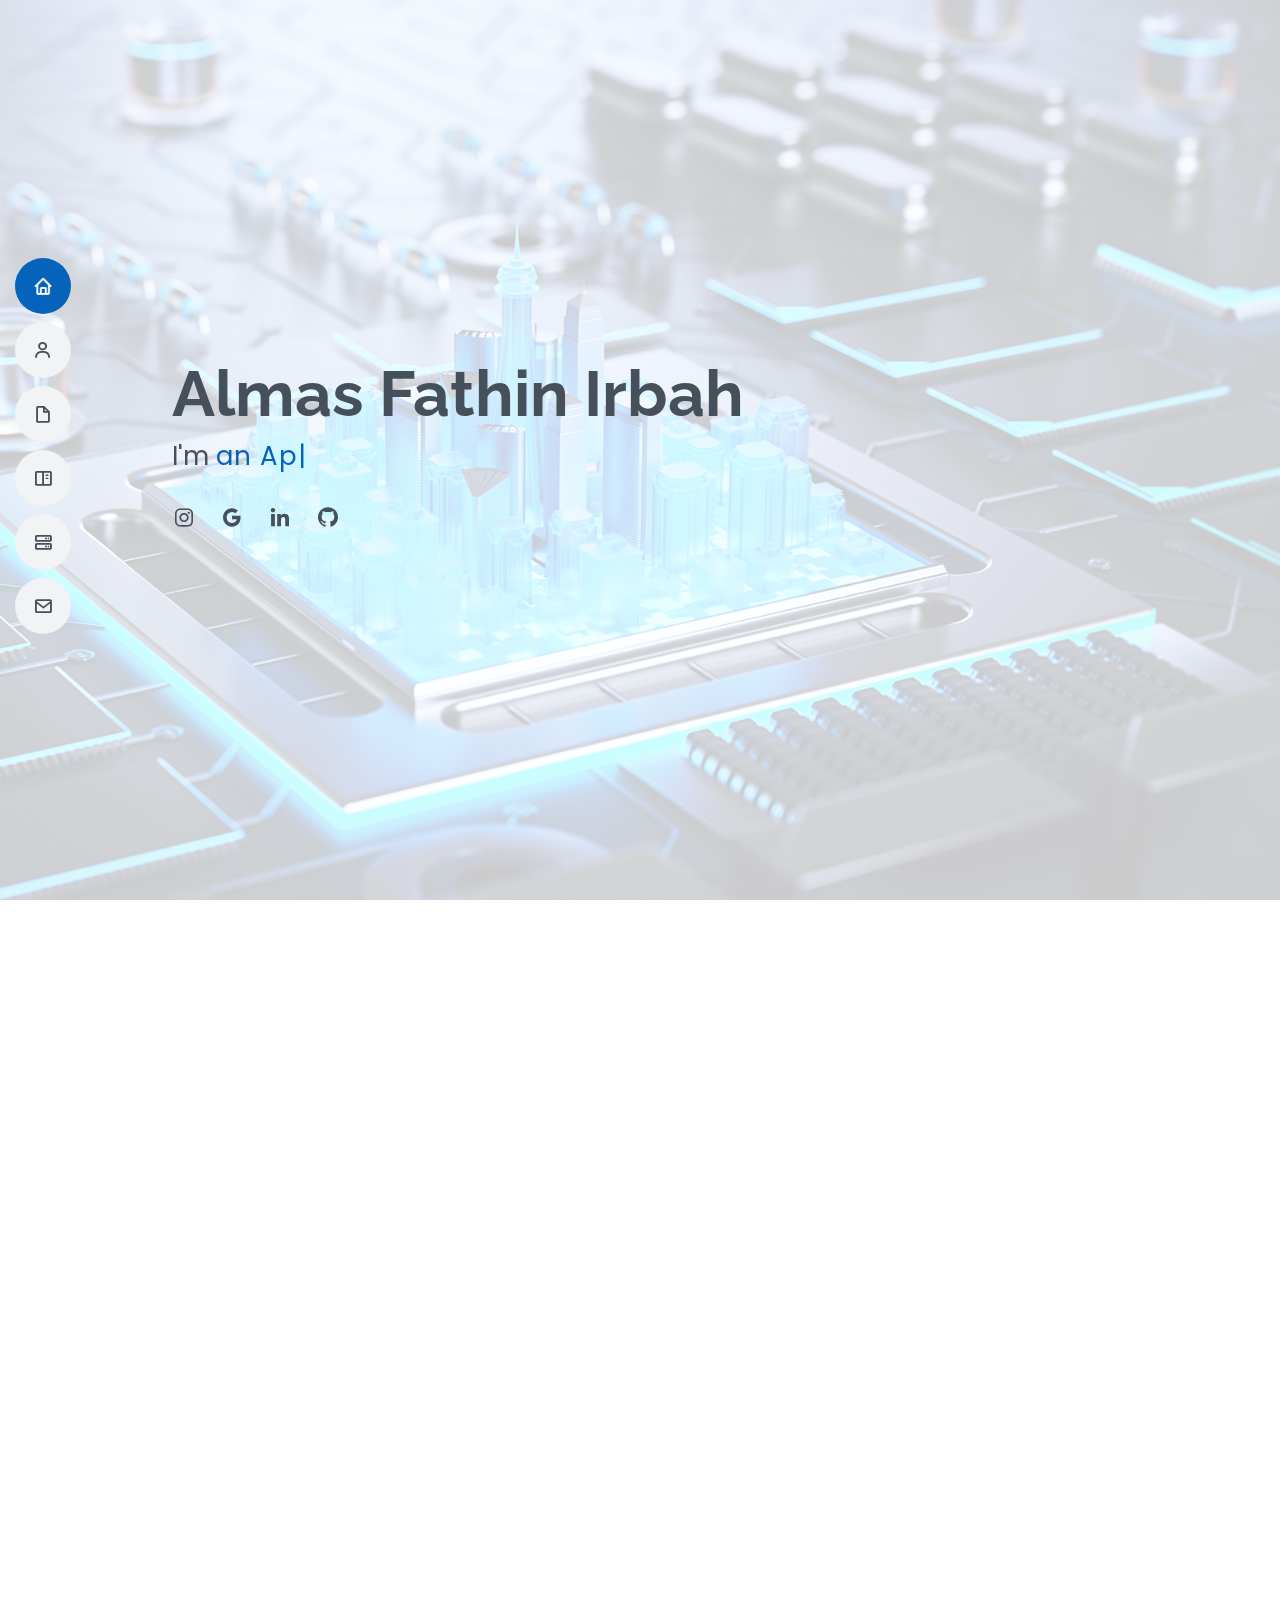
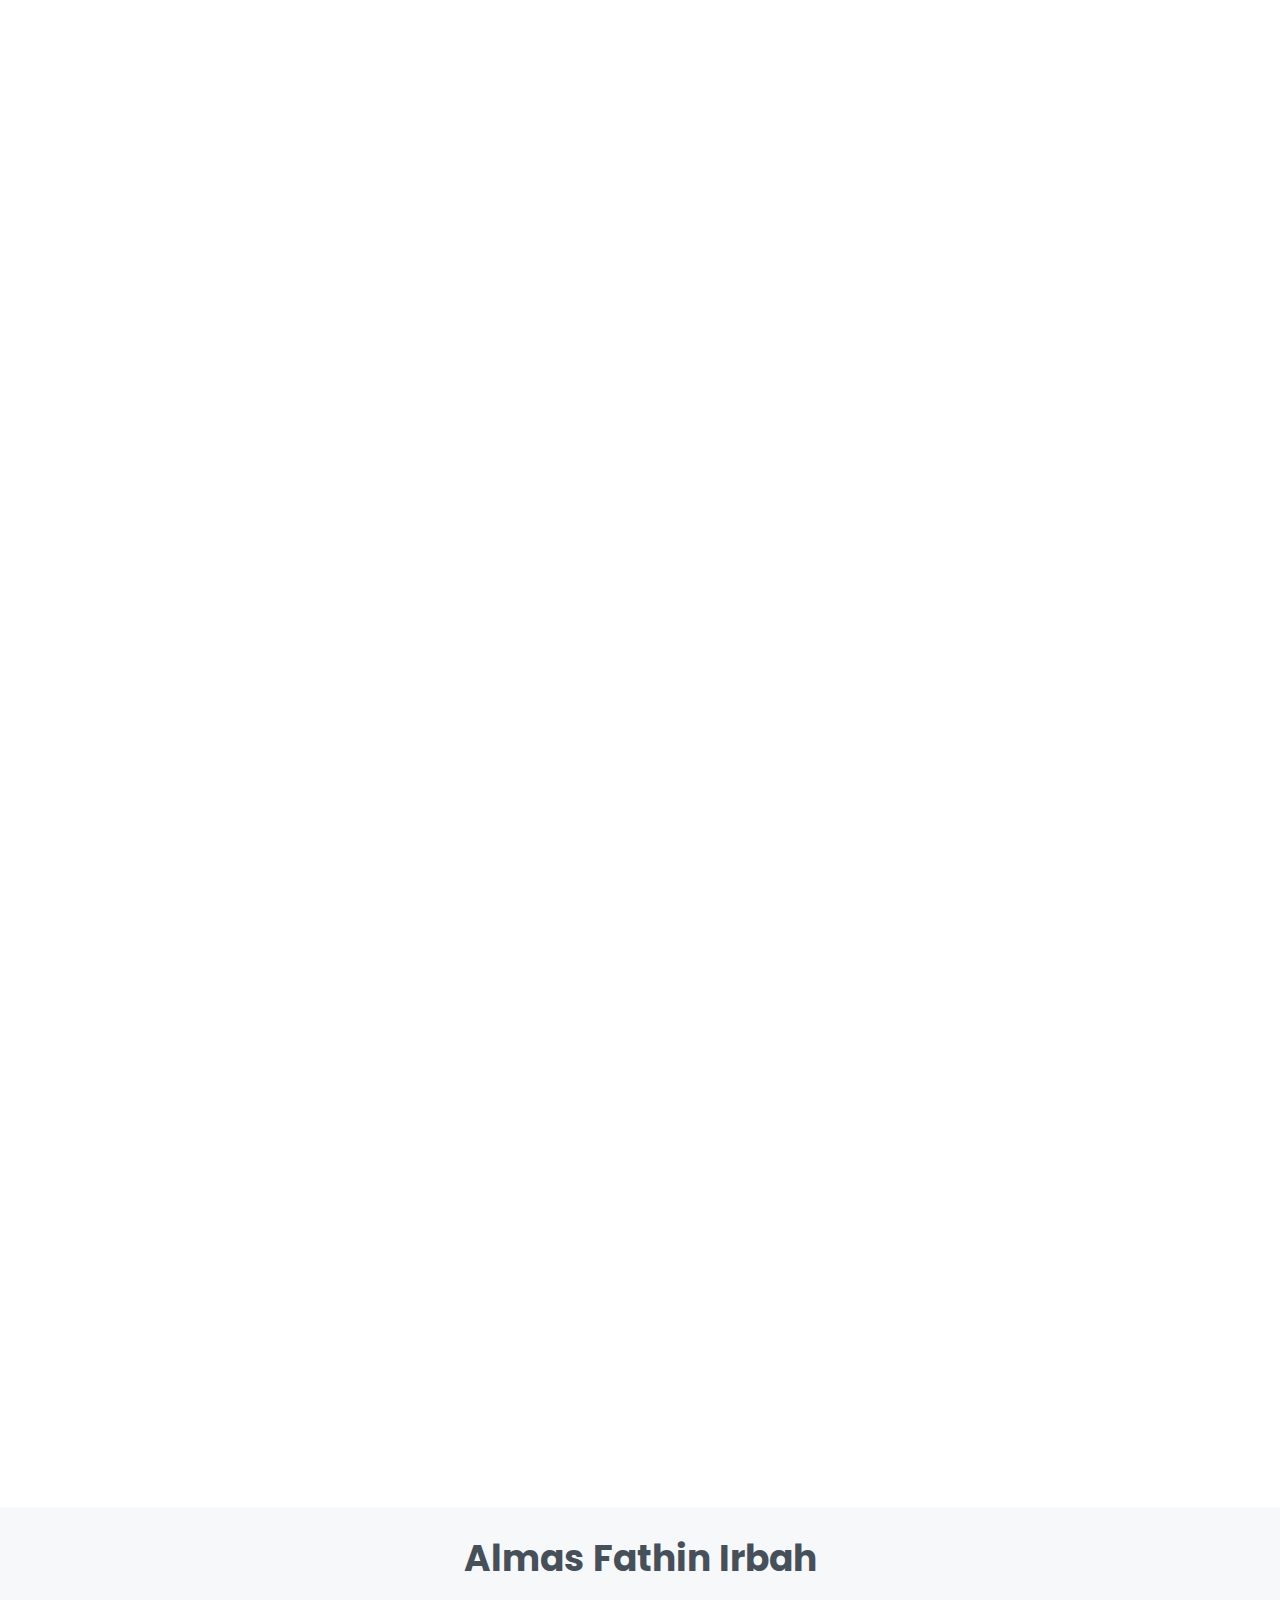
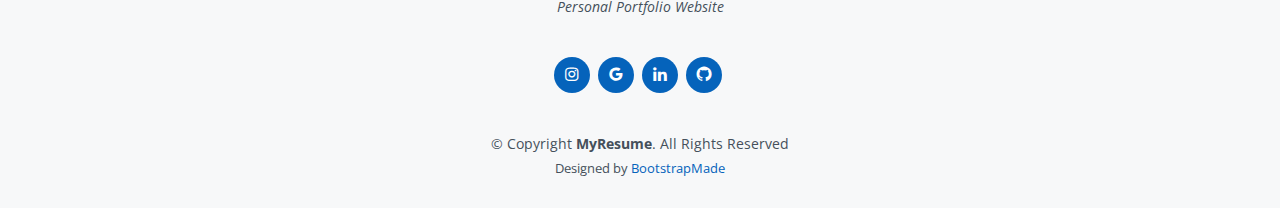
==== commit d68142fc: "Update index.html" ====
--- a/index.html
+++ b/index.html
@@ -78,7 +78,7 @@
 
         <div class="section-title">
           <h2>About</h2>
-          <p>Almas is an analytical and insightful aspiring App Developer possessing a Civil Engineering degree at <i><a href="https://uika-bogor.ac.id/" target="_blank">University of Ibn Khaldun Bogor</a></i>.</p>
+          <p>Almas is an analytical and insightful aspiring App Developer possessing a Bachelor of Engineering in civil engineering degree at <i><a href="https://uika-bogor.ac.id/" target="_blank">University of Ibn Khaldun Bogor</a></i>.</p>
         </div>
 
         <div class="row">
@@ -530,7 +530,7 @@
               <div class="email">
                 <i class="bi bi-envelope"></i>
                 <h4>Email:</h4>
-                <p>almasfathinirbah@example.com</p>
+                <p>almasfathinirbah@gmail.com</p>
               </div>
 
             </div>
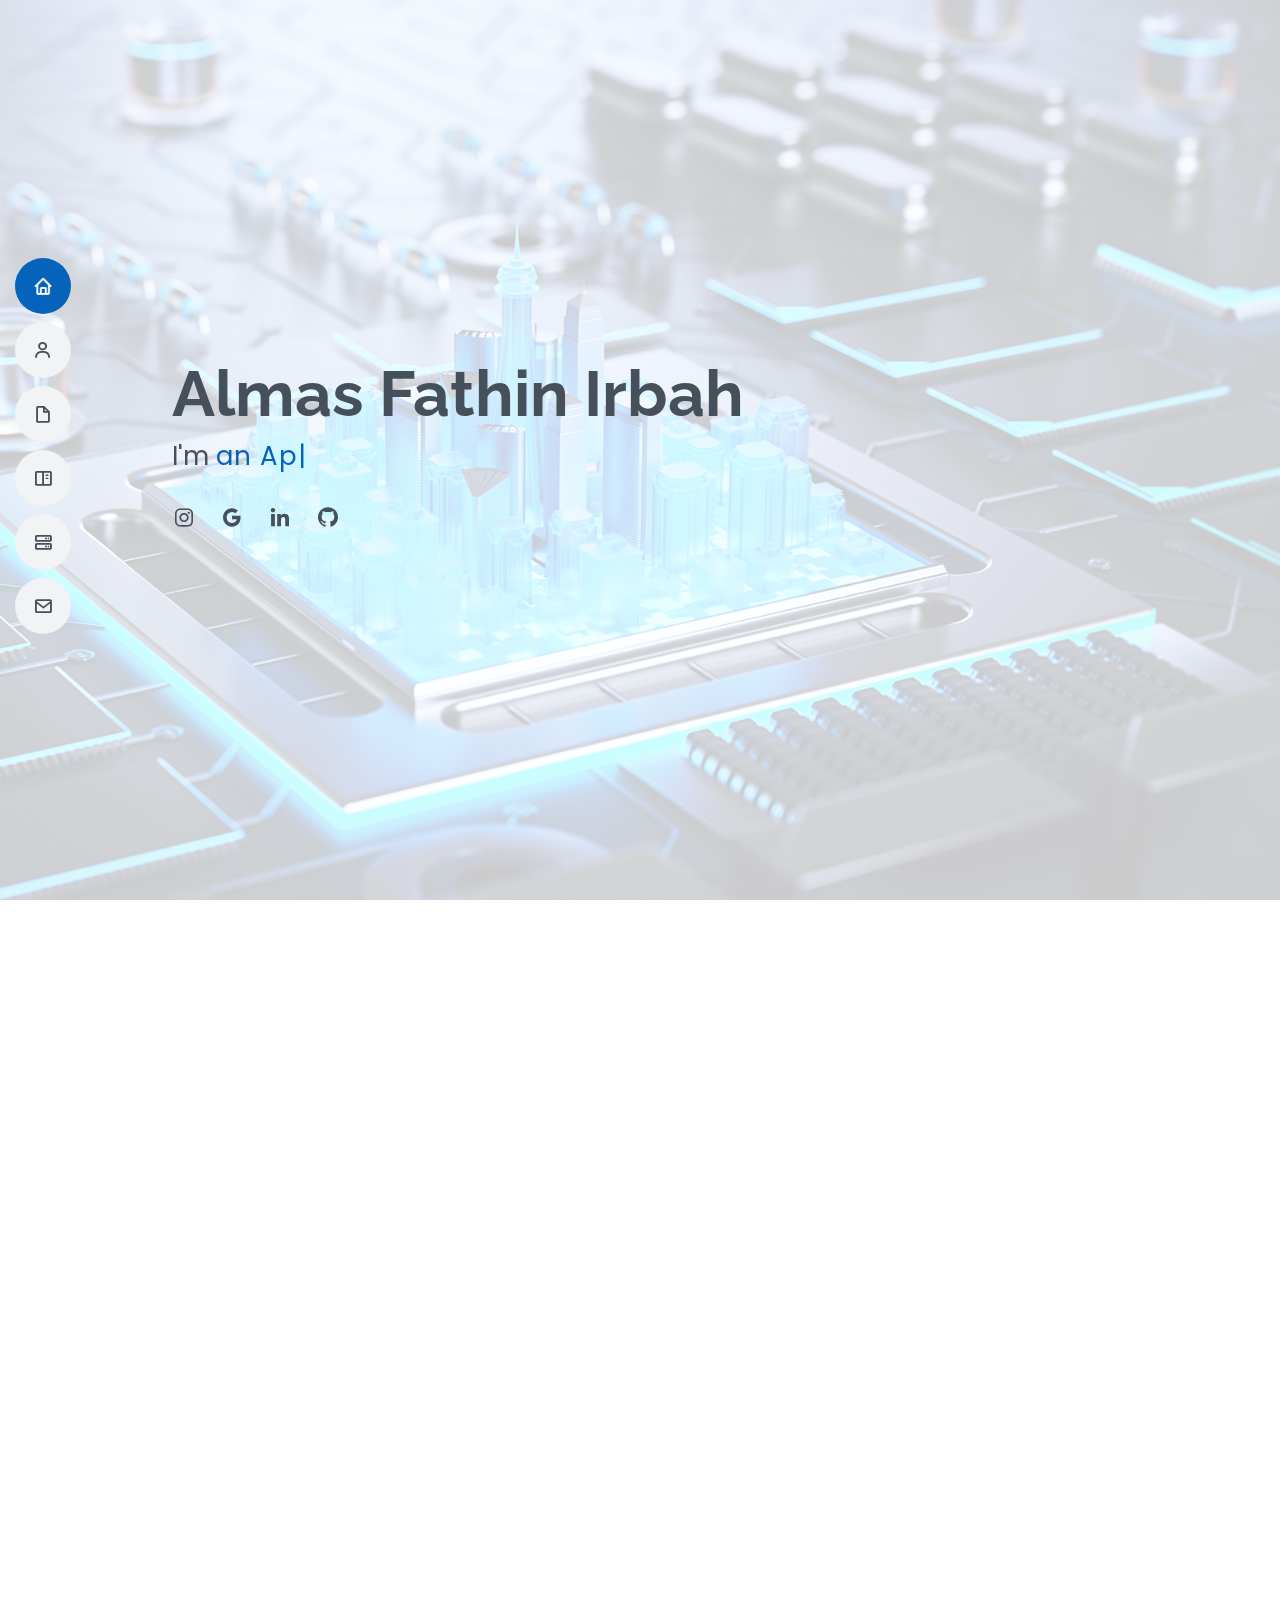
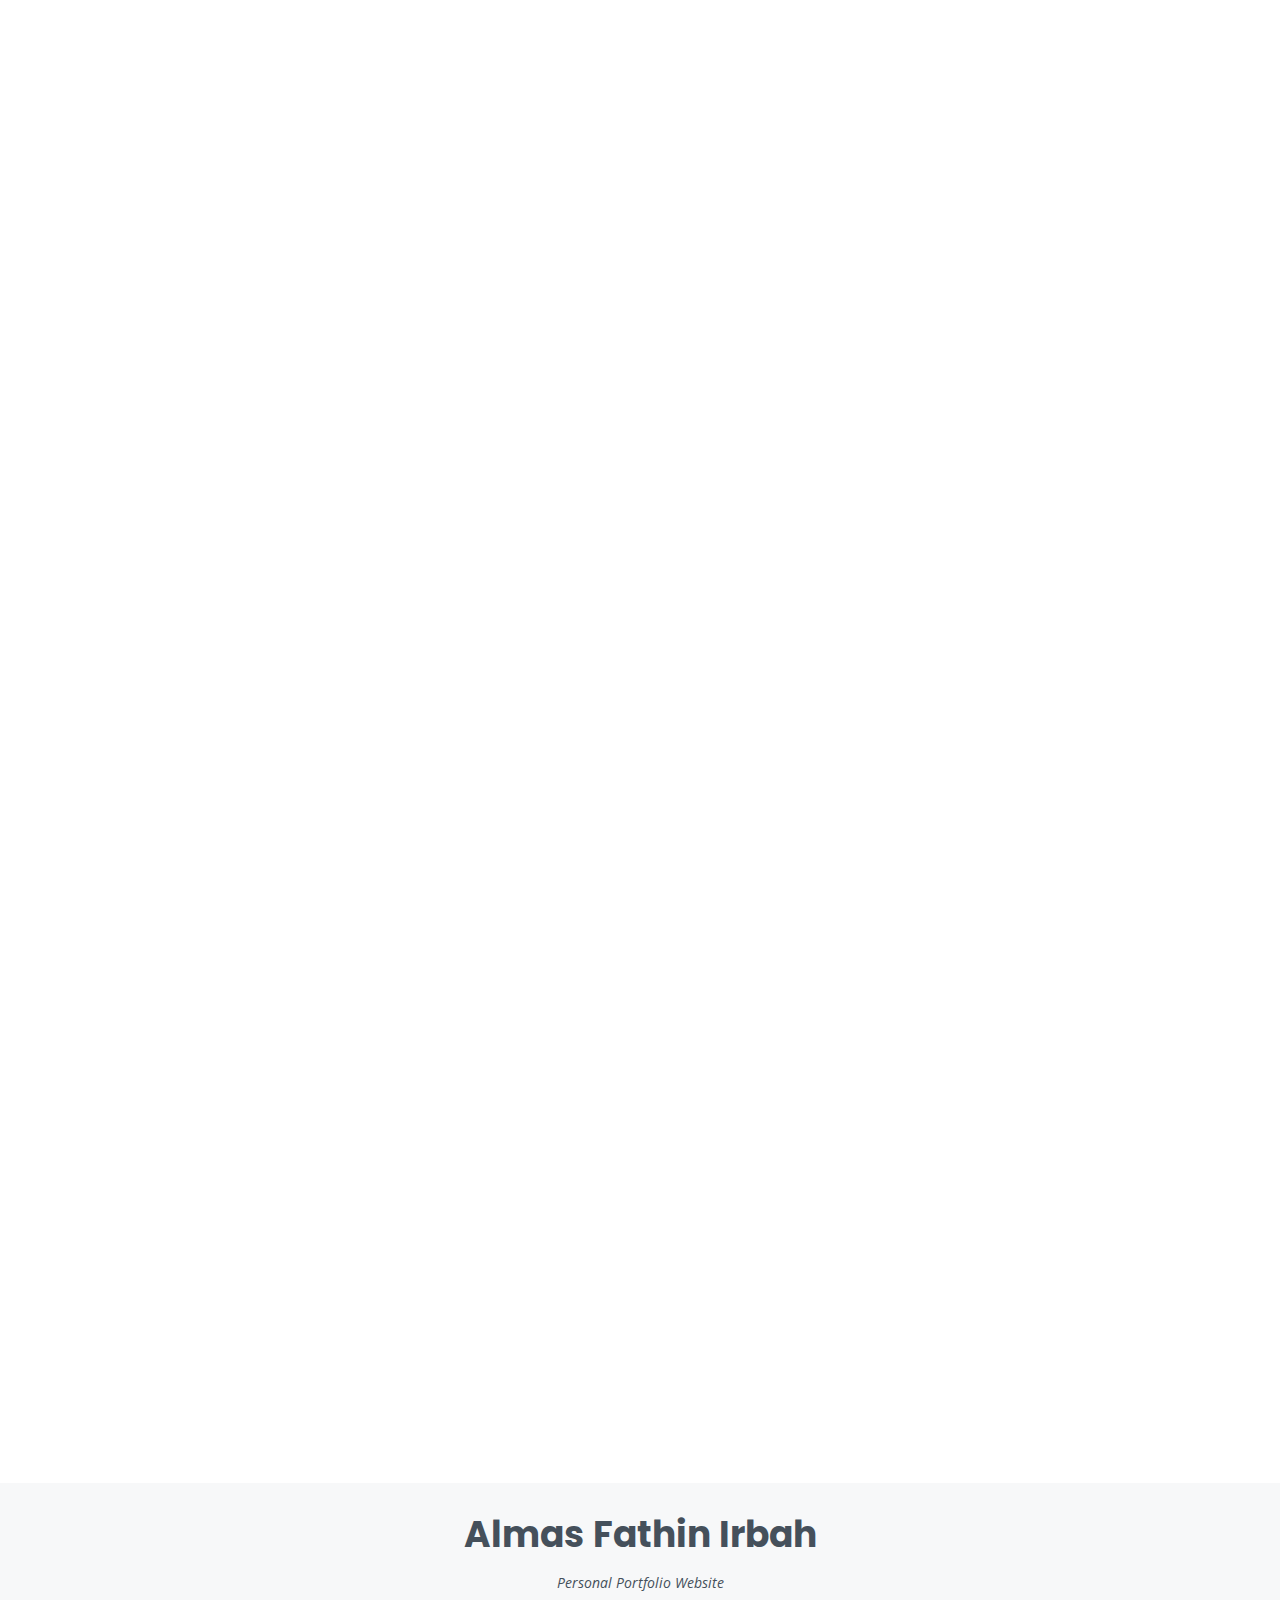
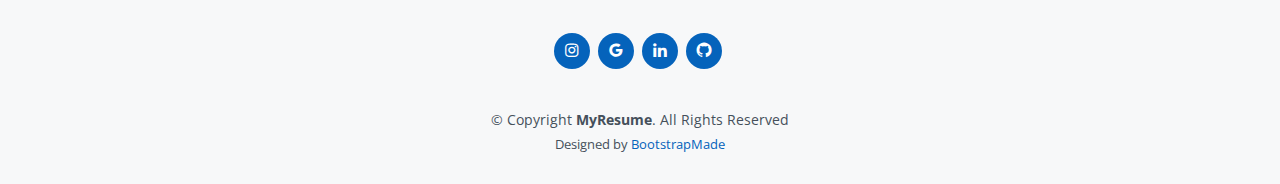
==== commit 56948861: "Update index.html" ====
--- a/index.html
+++ b/index.html
@@ -78,7 +78,7 @@
 
         <div class="section-title">
           <h2>About</h2>
-          <p>Almas is an analytical and insightful aspiring App Developer possessing a Bachelor of Engineering in civil engineering degree at <i><a href="https://uika-bogor.ac.id/" target="_blank">University of Ibn Khaldun Bogor</a></i>.</p>
+          <p>Almas is an analytical and insightful aspiring App Developer possessing a civil engineering degree at <i><a href="https://uika-bogor.ac.id/" target="_blank">University of Ibn Khaldun Bogor</a></i>.</p>
         </div>
 
         <div class="row">
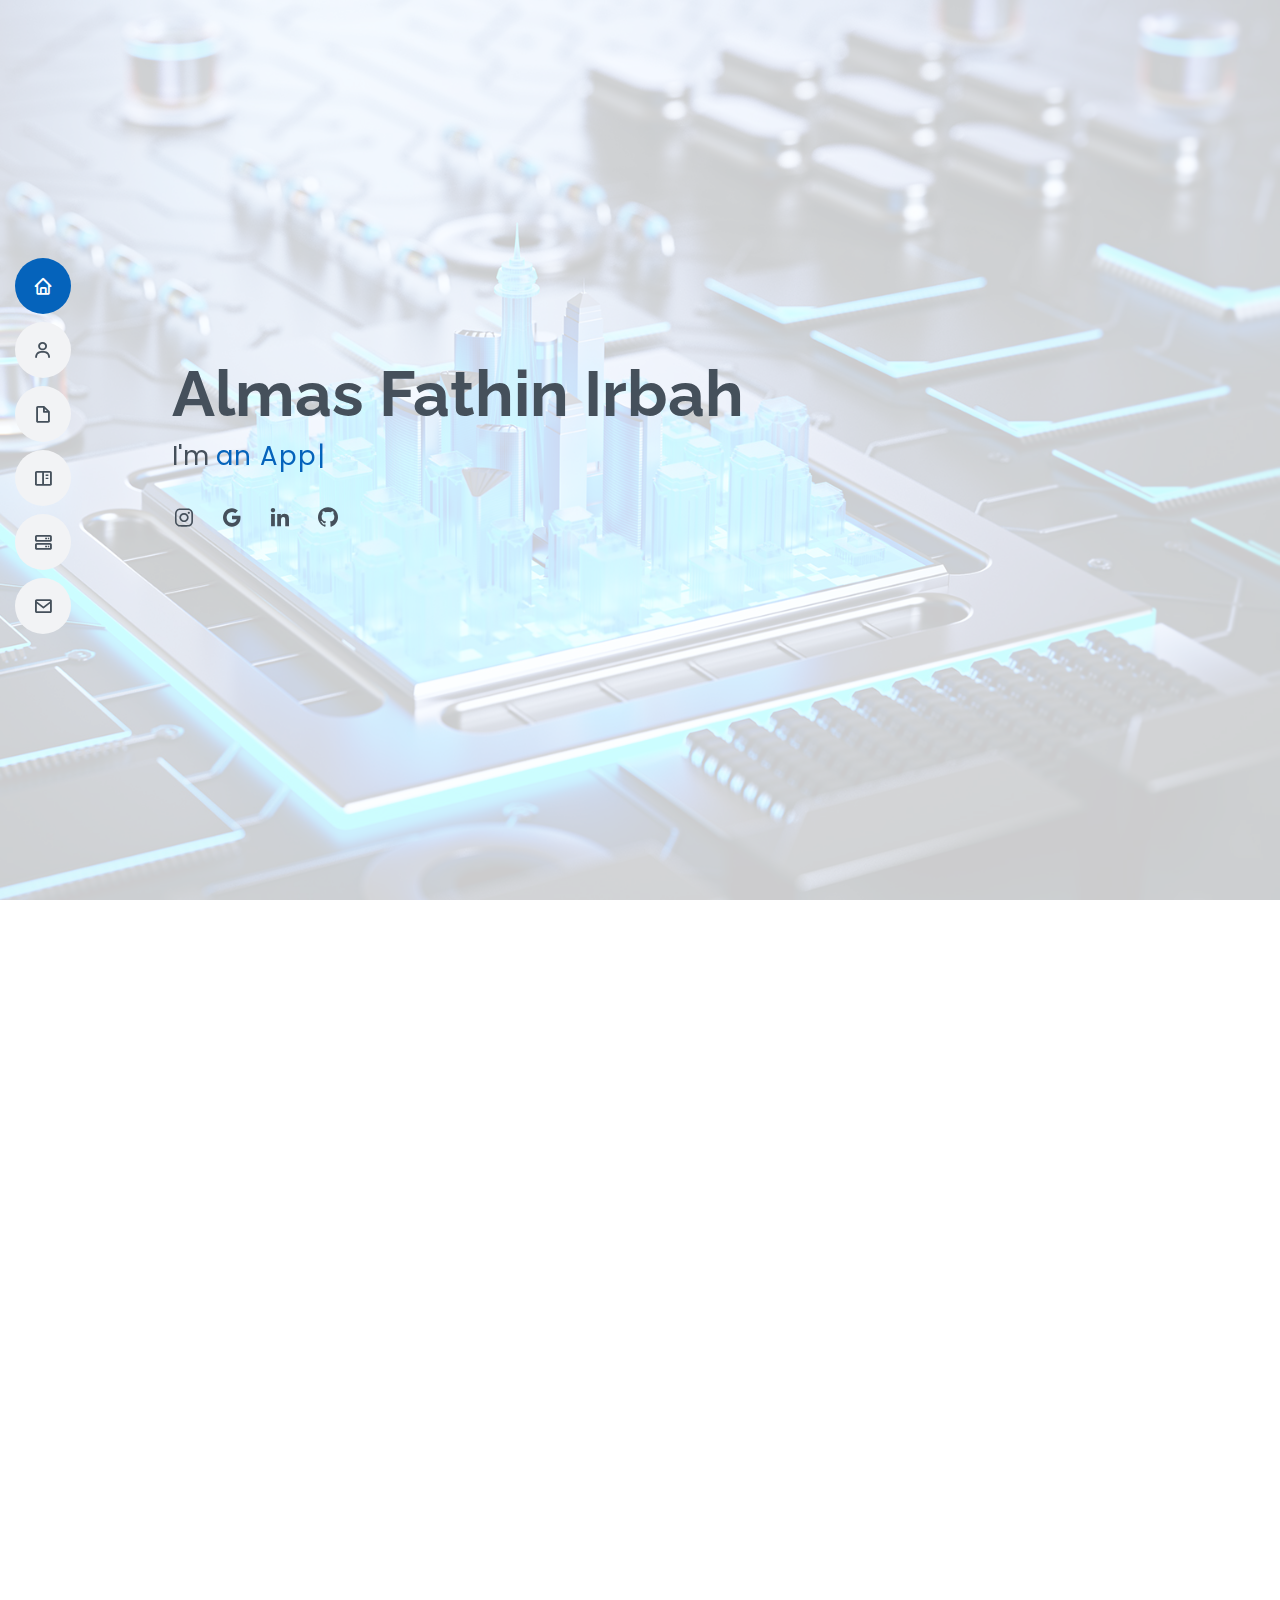
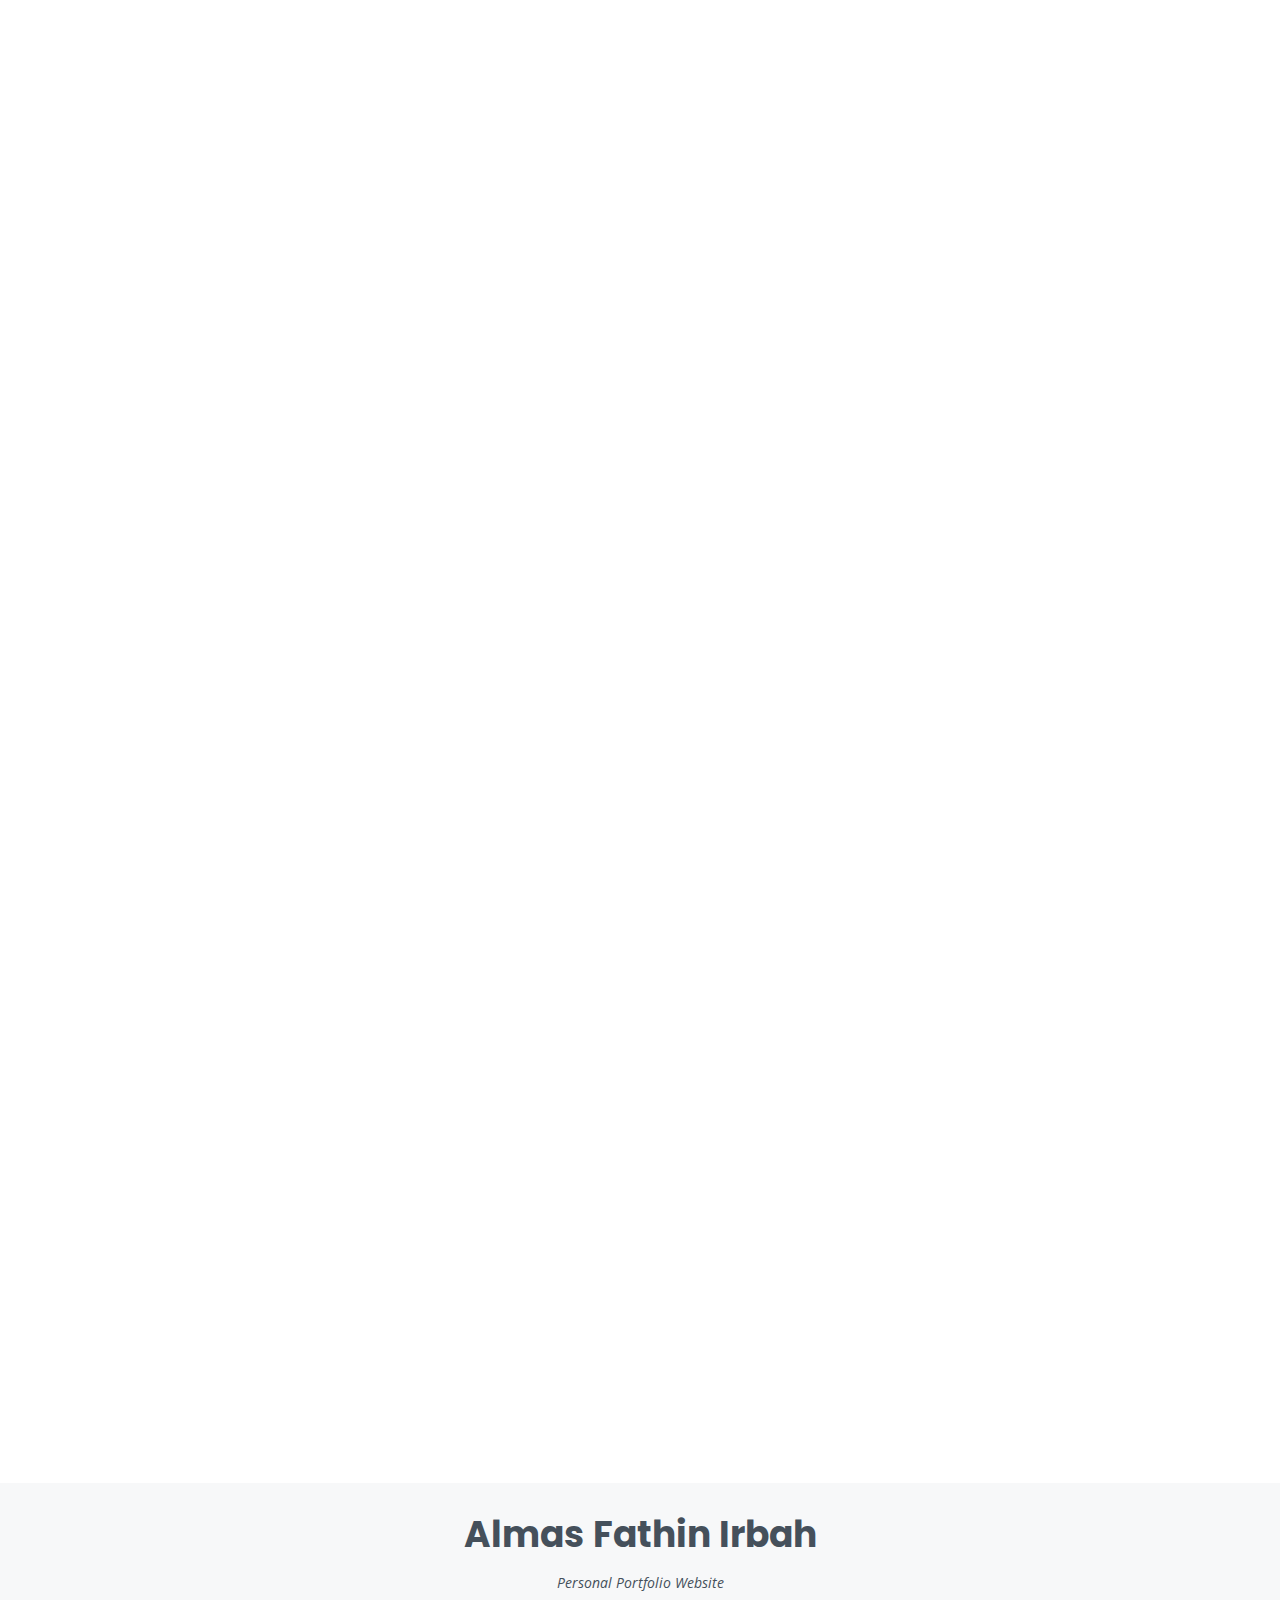
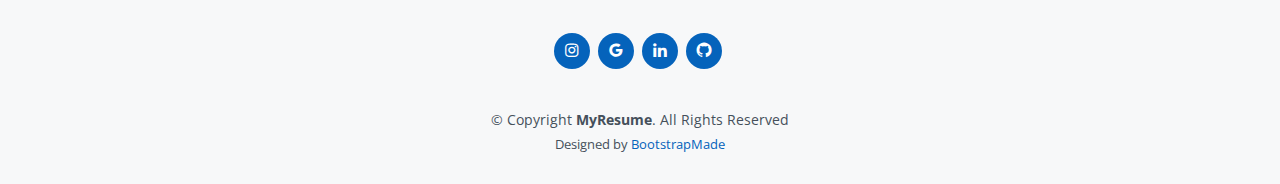
==== commit 1131753d: "Update index.html" ====
--- a/index.html
+++ b/index.html
@@ -60,7 +60,7 @@
   <section id="hero" class="d-flex flex-column justify-content-center">
     <div class="container" data-aos="zoom-in" data-aos-delay="100">
       <h1>Almas Fathin Irbah</h1>
-      <p>I'm <span class="typed" data-typed-items="an Application Developer, a Graphic Designer"></span></p>
+      <p>I'm <span class="typed" data-typed-items="an Application Developer"></span></p>
       <div class="social-links">
         <a href="https://www.instagram.com/almasxspace/" target="_blank" class="instagram"><i class="bx bxl-instagram"></i></a>
         <a href="mailto:almasfathinirbah@gmail.com" target="_blank" class="google-plus"><i class="bx bxl-google"></i></a>
@@ -86,7 +86,8 @@
             <img src="assets/img/profile-img.jpeg" class="img-fluid" alt="">
           </div>
           <div class="col-lg-8 pt-4 pt-lg-0 content">
-            <h3>UI/UX Designer &amp; Application Developer.</h3>
+            <!-- <h3>UI/UX Designer &amp; Application Developer.</h3>-->
+            <h3>Application Developer Jr.</h3>
             <div class="row">
               <div class="col-lg-6">
                 <ul>
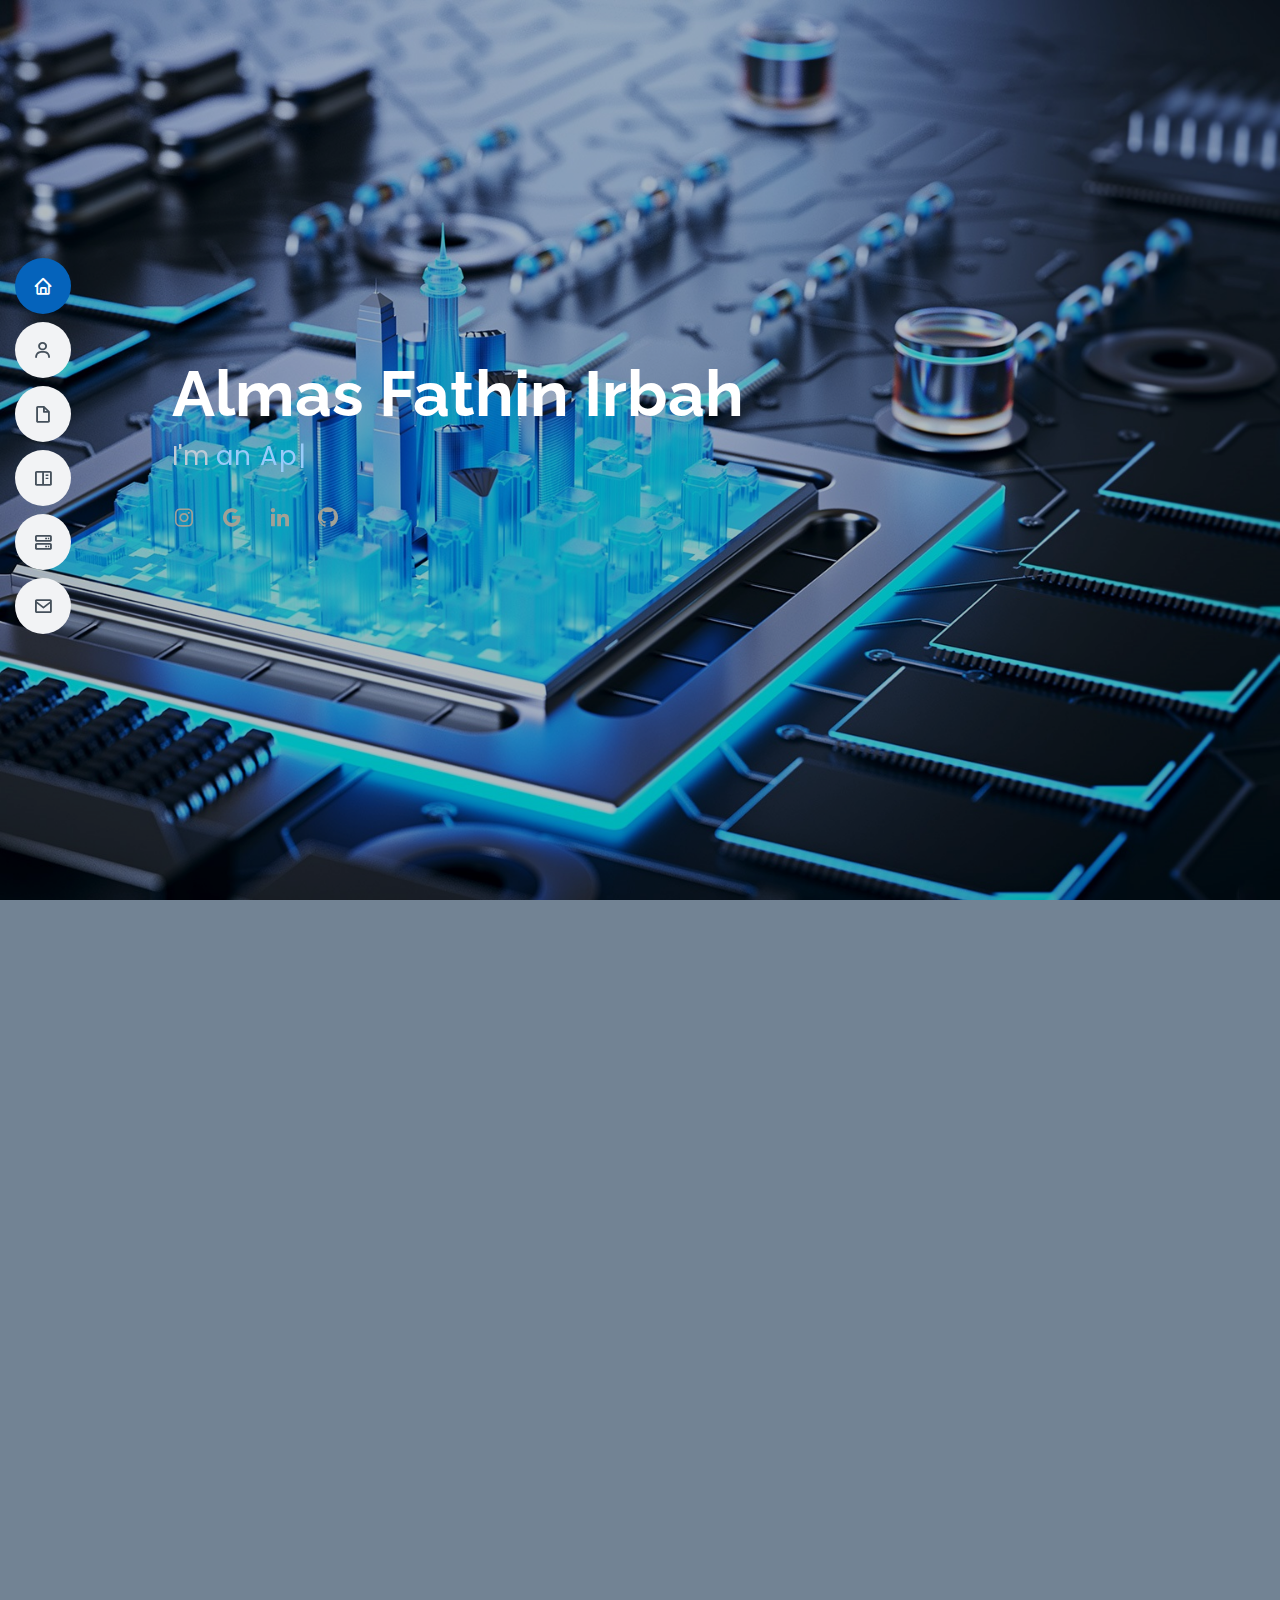
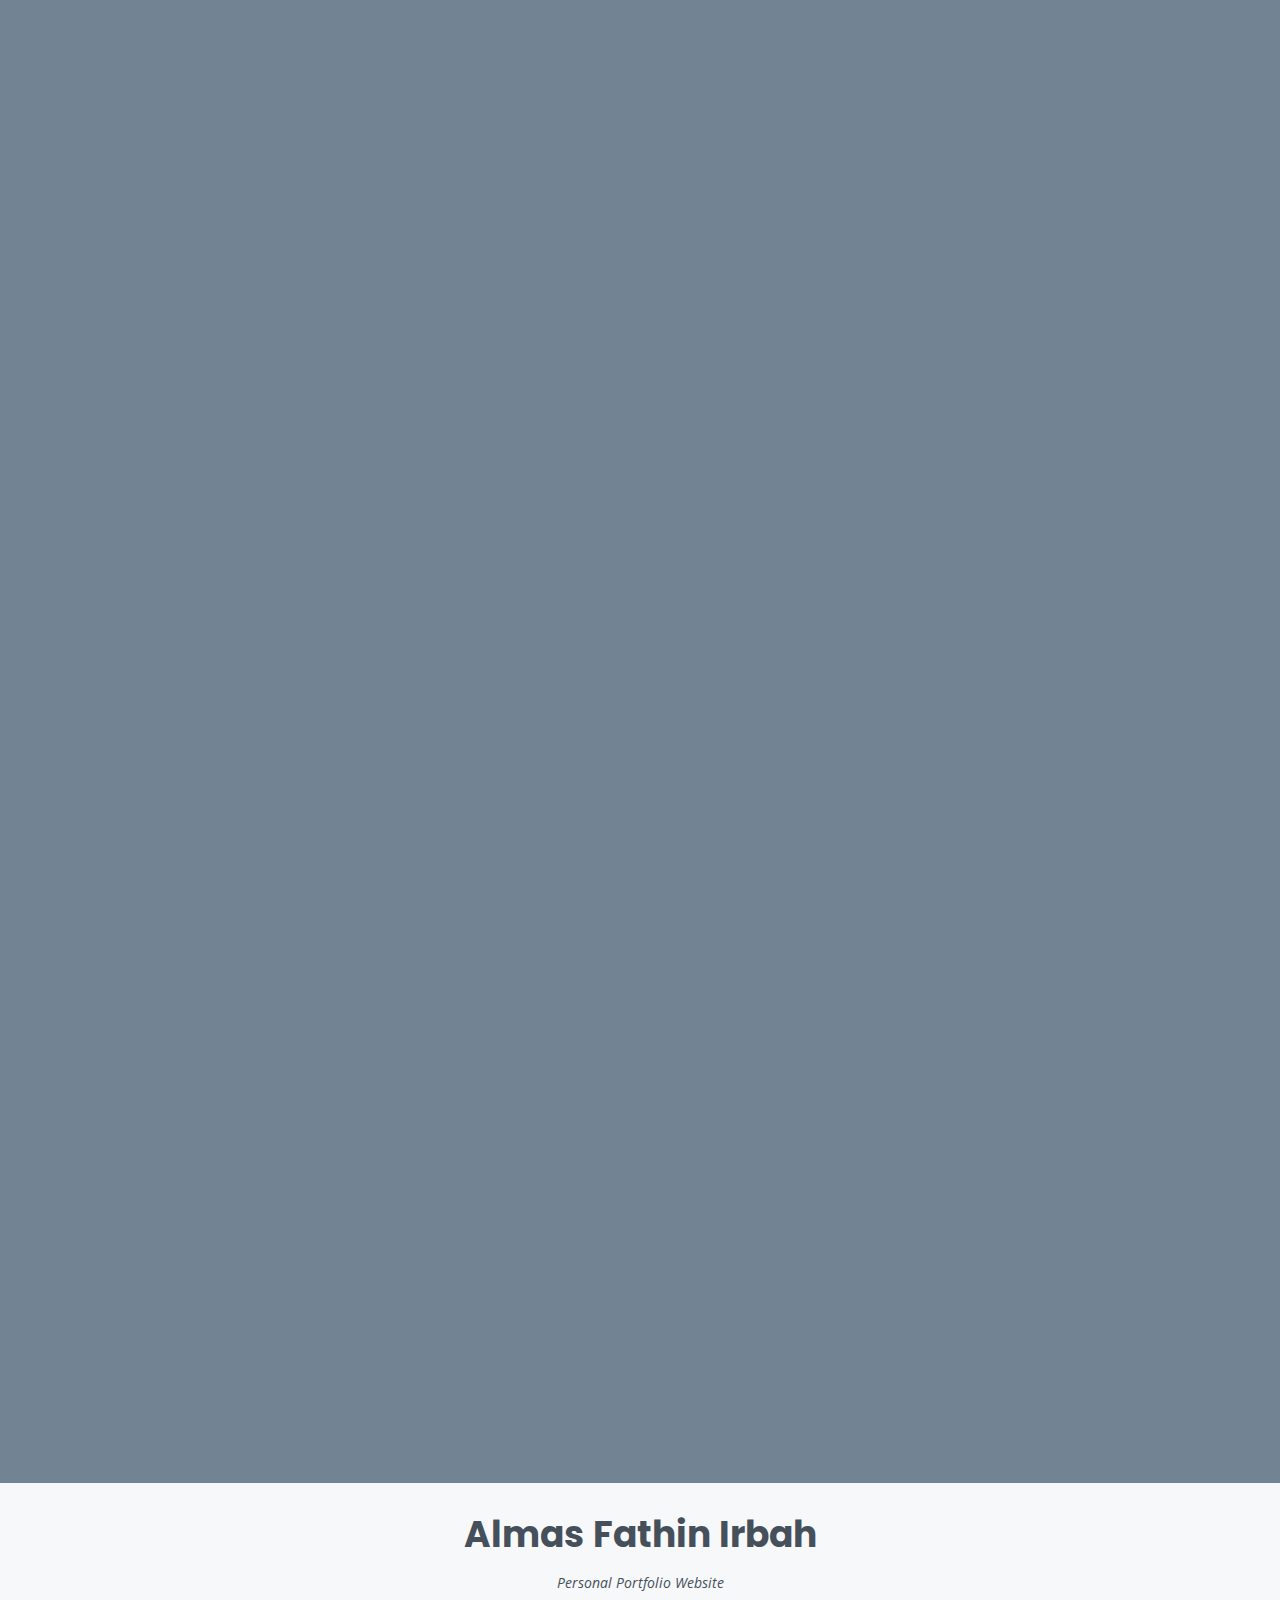
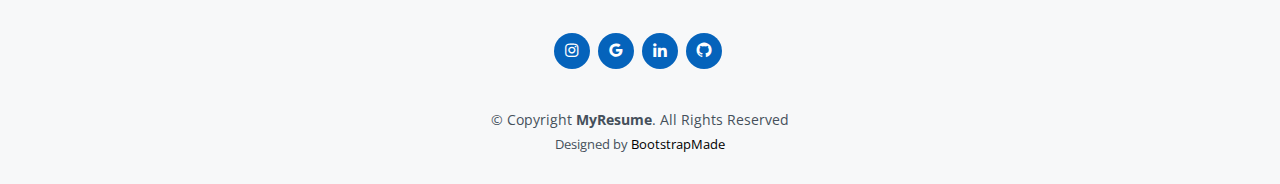
==== commit e3b87c74: "Update index.html" ====
--- a/index.html
+++ b/index.html
@@ -101,7 +101,7 @@
             </div>
             <p>
               Currently, he spends his time learning new languages (such as Japanese, Russian, German, and French) and programming. His organizational experiences build him to excellent creativity, critical thinking, and teamwork skills.</br>
-            </br>Mathematical-minded as demonstrated by advanced college coursework in mathematics and statistics and interest in Data Science and artificial intelligence. By the way, check out his <a href="#portfolio">excellent work</a>.
+            </br>Mathematical-minded as demonstrated by advanced college coursework in mathematics and statistics and interest in Data Science and artificial intelligence. By the way, check out his <i><a href="#portfolio">excellent work</a></i>.
             </p>
           </div>
         </div>
@@ -195,7 +195,7 @@
         <div class="section-title">
           <h2>Resume</h2>
           <p style="text-align:center">
-            <a href=#resume class="button icon solid fa-download" target="_blank">Download Full Resume</a>
+            <i><a href=#resume class="button icon solid fa-download" target="_blank">Download Full Resume</a></i>
           </p>
         </div>
 
--- a/assets/css/style.css
+++ b/assets/css/style.css
@@ -10,11 +10,12 @@
 --------------------------------------------------------------*/
 body {
   font-family: "Open Sans", sans-serif;
-  color: #272829;
+  color: #fff;
+  background-color: #728394;
 }
 
 a {
-  color: #0563bb;
+  color: #000;
   text-decoration: none;
 }
 
@@ -297,7 +298,7 @@
 
 #hero:before {
   content: "";
-  background: rgba(255, 255, 255, 0.8);
+  background: rgba(0, 0, 0, 0.25);
   position: absolute;
   bottom: 0;
   top: 0;
@@ -310,18 +311,18 @@
   font-size: 64px;
   font-weight: 700;
   line-height: 56px;
-  color: #45505b;
+  color: #ffffff;
 }
 
 #hero p {
-  color: #45505b;
+  color: #bdcad6;
   margin: 15px 0 0 0;
   font-size: 26px;
   font-family: "Poppins", sans-serif;
 }
 
 #hero p span {
-  color: #0563bb;
+  color: #99cbf9;
   letter-spacing: 1px;
 }
 
@@ -332,14 +333,14 @@
 #hero .social-links a {
   font-size: 24px;
   display: inline-block;
-  color: #45505b;
+  color: #a1a196;
   line-height: 1;
   margin-right: 20px;
   transition: 0.3s;
 }
 
 #hero .social-links a:hover {
-  color: #0563bb;
+  color: #ffffff;
 }
 
 @media (max-width: 992px) {
@@ -435,7 +436,7 @@
 .about .content ul i {
   font-size: 16px;
   margin-right: 5px;
-  color: #0563bb;
+  color: #45505b;
   line-height: 0;
 }
 
@@ -545,13 +546,13 @@
   font-weight: 600;
   text-transform: uppercase;
   font-family: "Poppins", sans-serif;
-  color: #0563bb;
+  color: #45505b;
   margin-bottom: 10px;
 }
 
 .resume .resume-item h5 {
   font-size: 16px;
-  background: #f7f8f9;
+  background: rgb(170, 183, 195);
   padding: 5px 15px;
   display: inline-block;
   font-weight: 600;
@@ -947,7 +948,7 @@
 --------------------------------------------------------------*/
 .contact .info {
   width: 100%;
-  background: #fff;
+  /*background: #fff;*/
 }
 
 .contact .info i {
@@ -976,7 +977,7 @@
   padding: 0 0 0 60px;
   margin-bottom: 0;
   font-size: 14px;
-  color: #728394;
+  color: #fff;
 }
 
 .contact .info .email,
@@ -993,7 +994,7 @@
 
 .contact .php-email-form {
   width: 100%;
-  background: #fff;
+  /*background: #fff;*/
 }
 
 .contact .php-email-form .form-group {
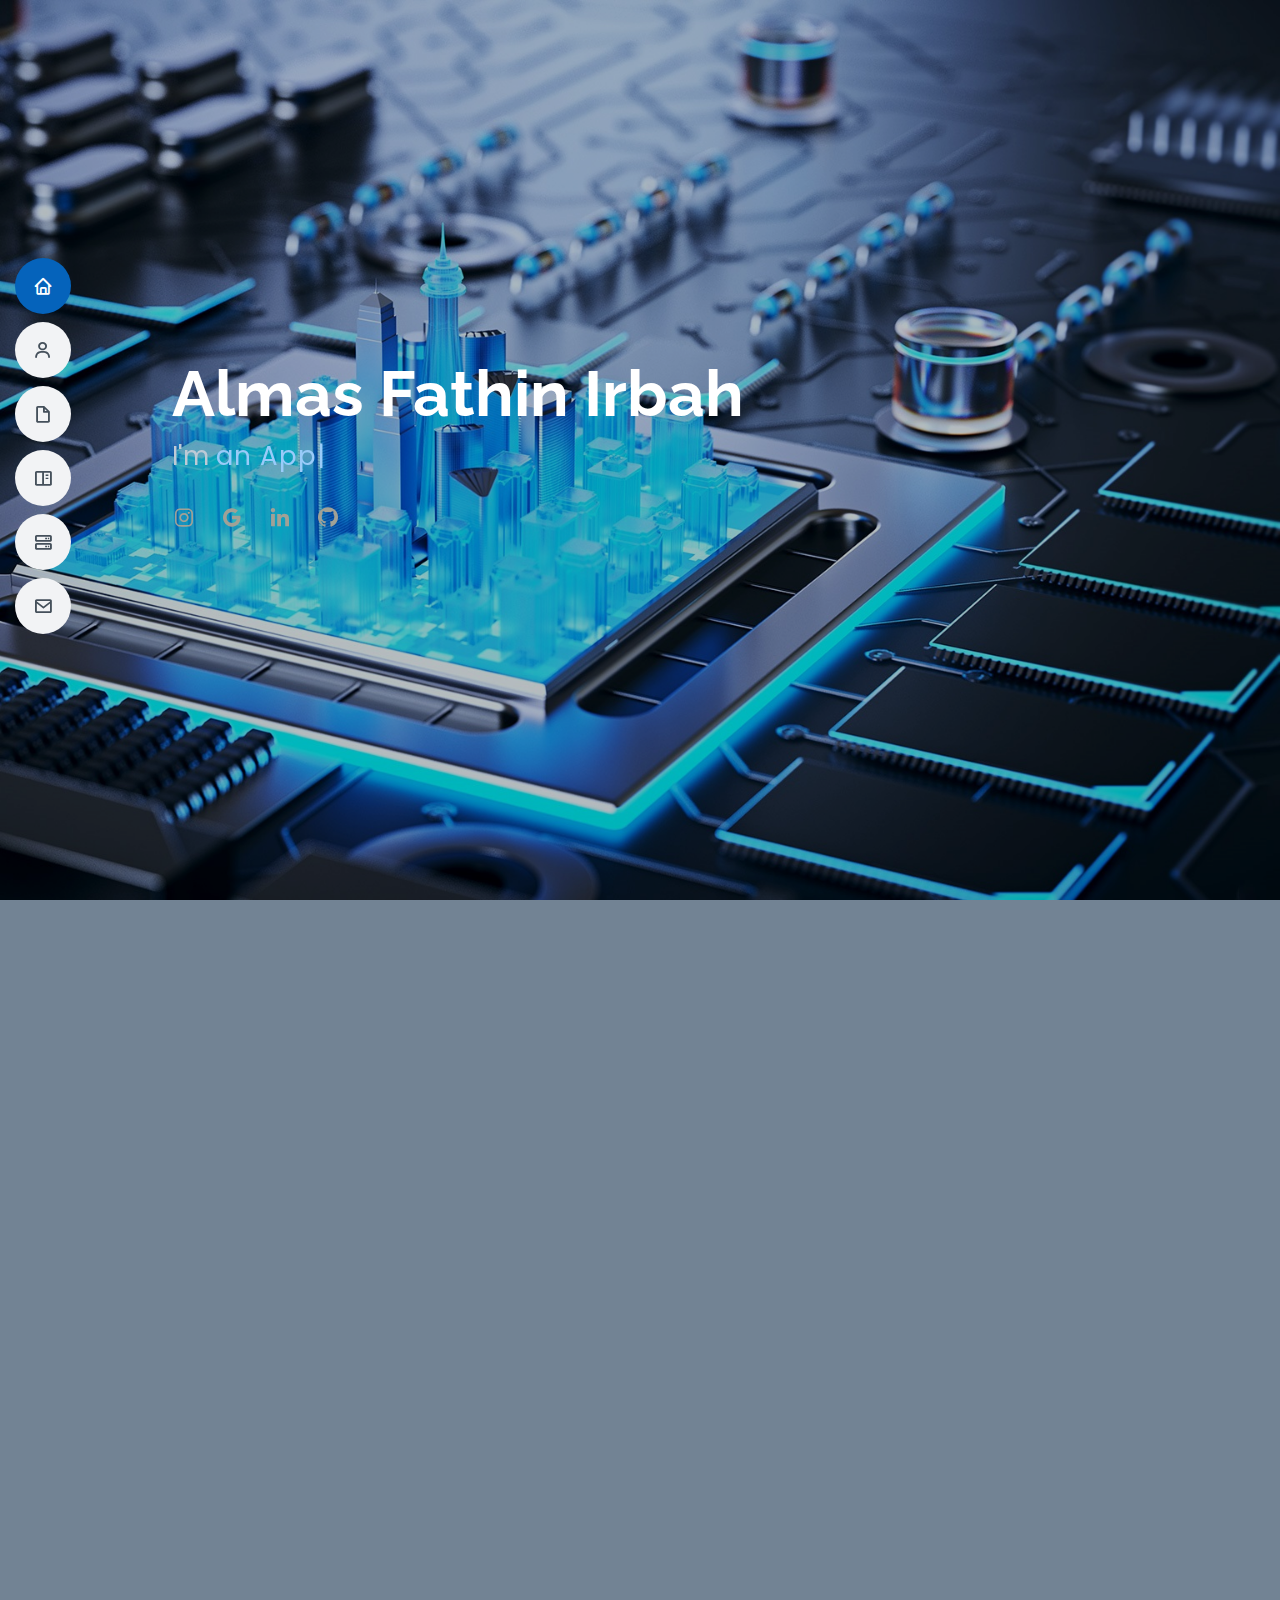
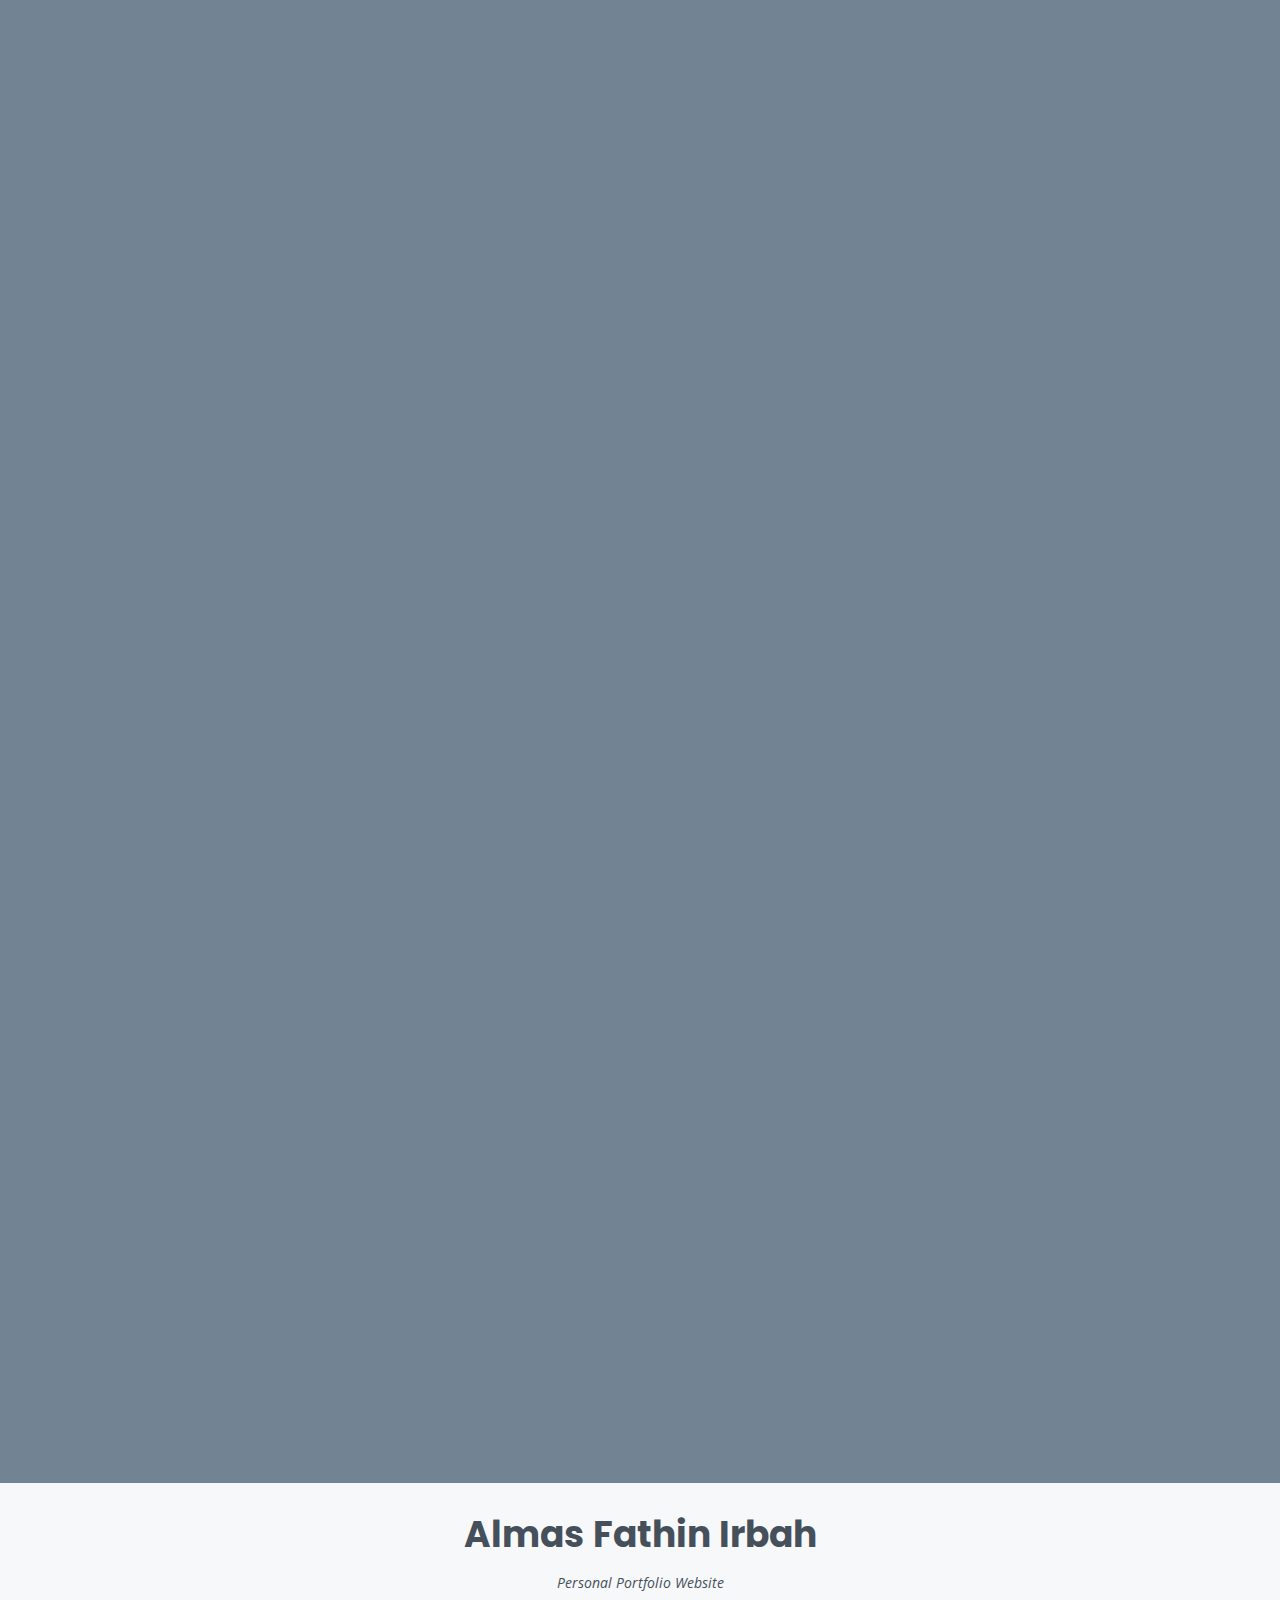
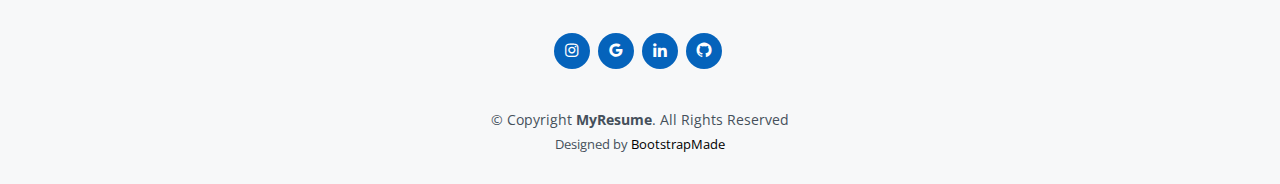
==== commit 8d8d75b0: "Update index.html" ====
--- a/index.html
+++ b/index.html
@@ -100,7 +100,7 @@
               </div>
             </div>
             <p>
-              Currently, he spends his time learning new languages (such as Japanese, Russian, German, and French) and programming. His organizational experiences build him to excellent creativity, critical thinking, and teamwork skills.</br>
+              Currently, he spends his time learning new languages (such as Japanese, Russian, and Turkish) and programming. His organizational experiences build him to excellent creativity, critical thinking, and teamwork skills.</br>
             </br>Mathematical-minded as demonstrated by advanced college coursework in mathematics and statistics and interest in Data Science and artificial intelligence. By the way, check out his <i><a href="#portfolio">excellent work</a></i>.
             </p>
           </div>
@@ -615,4 +615,4 @@
 
 </body>
 
-</html>+</html>
